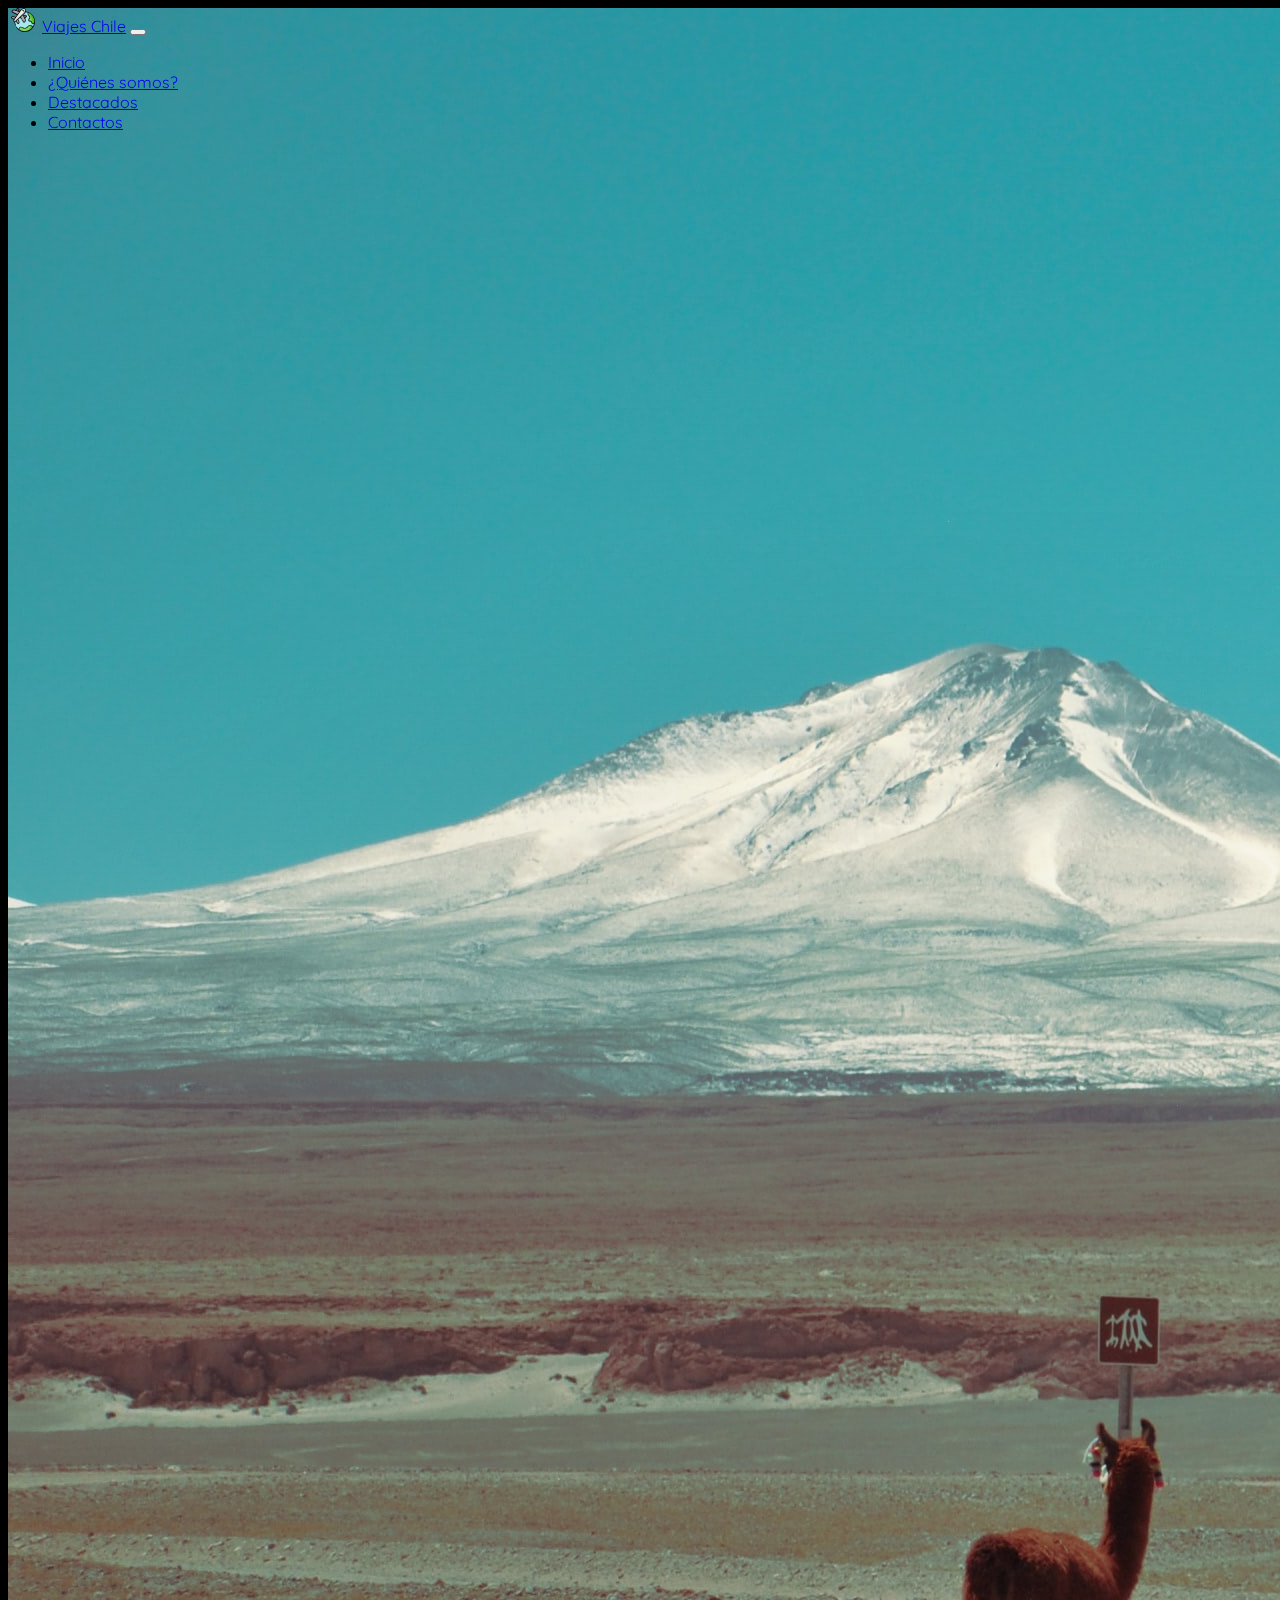
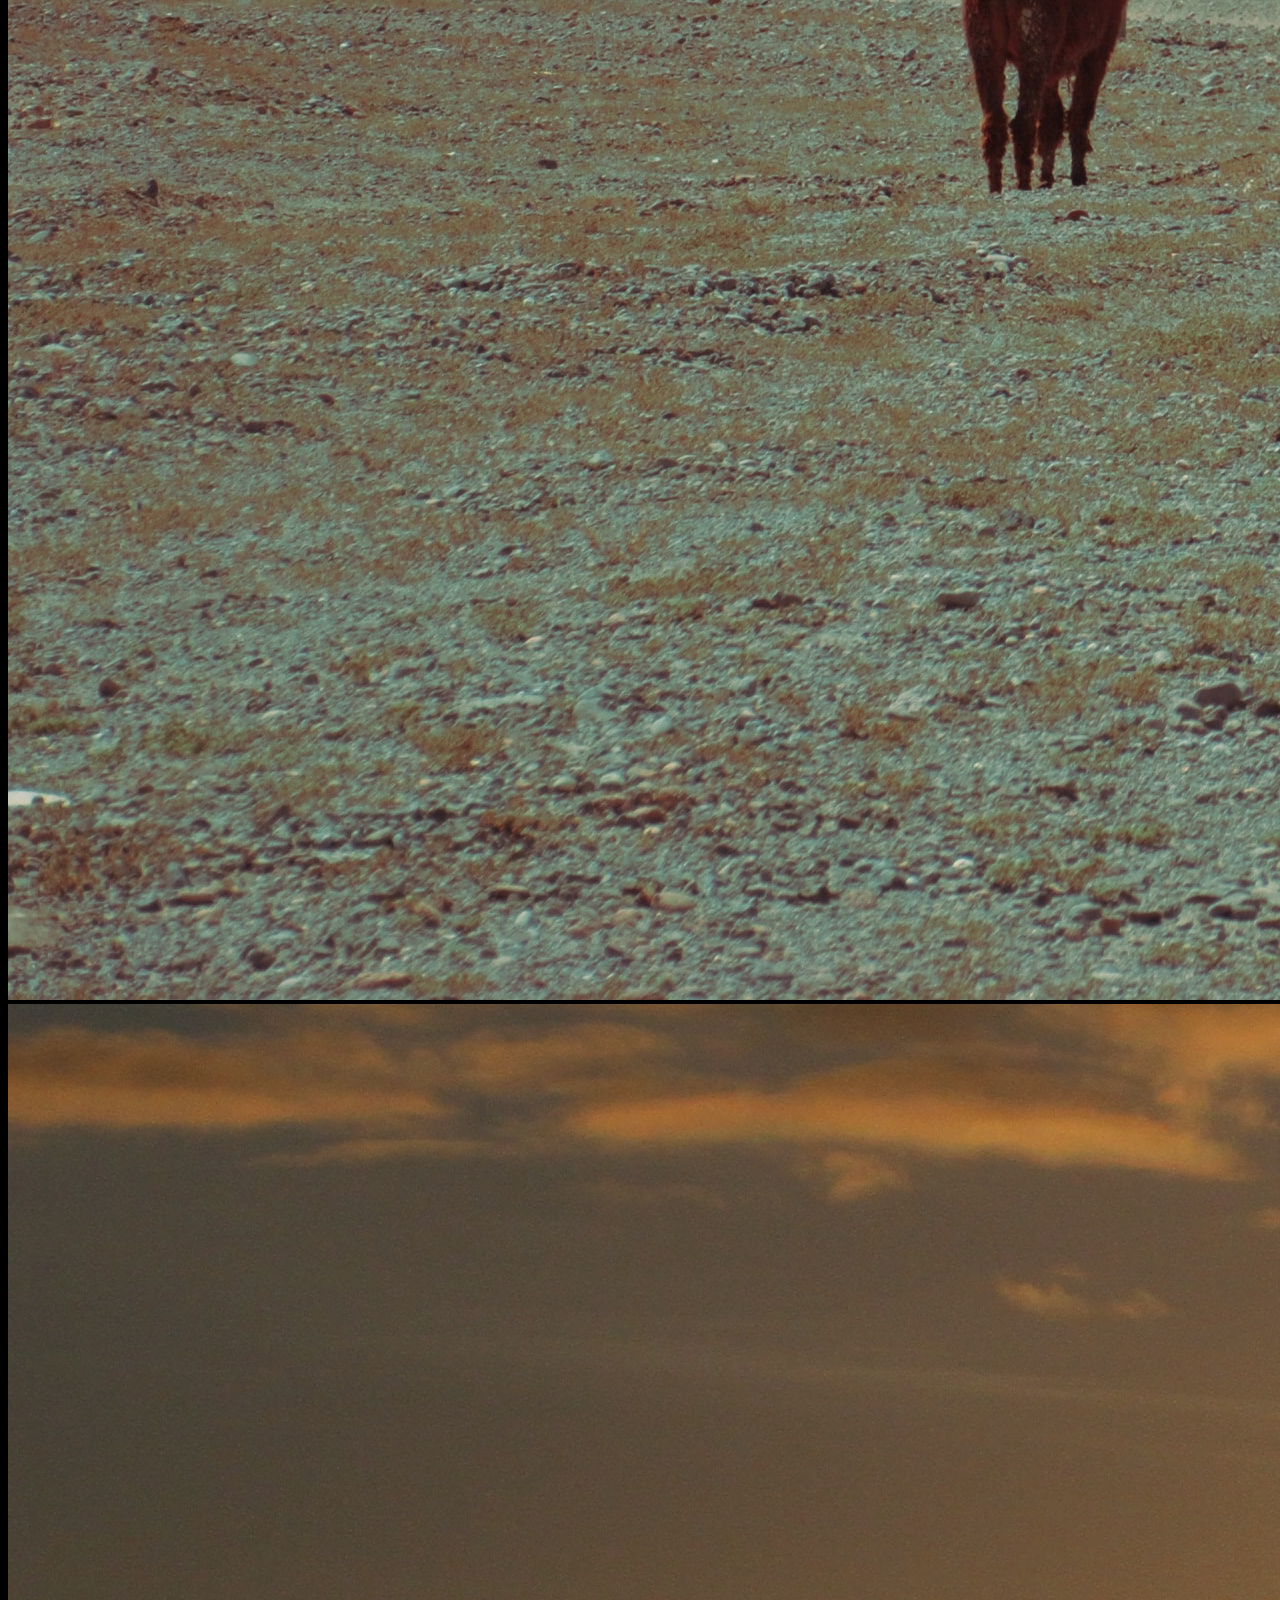
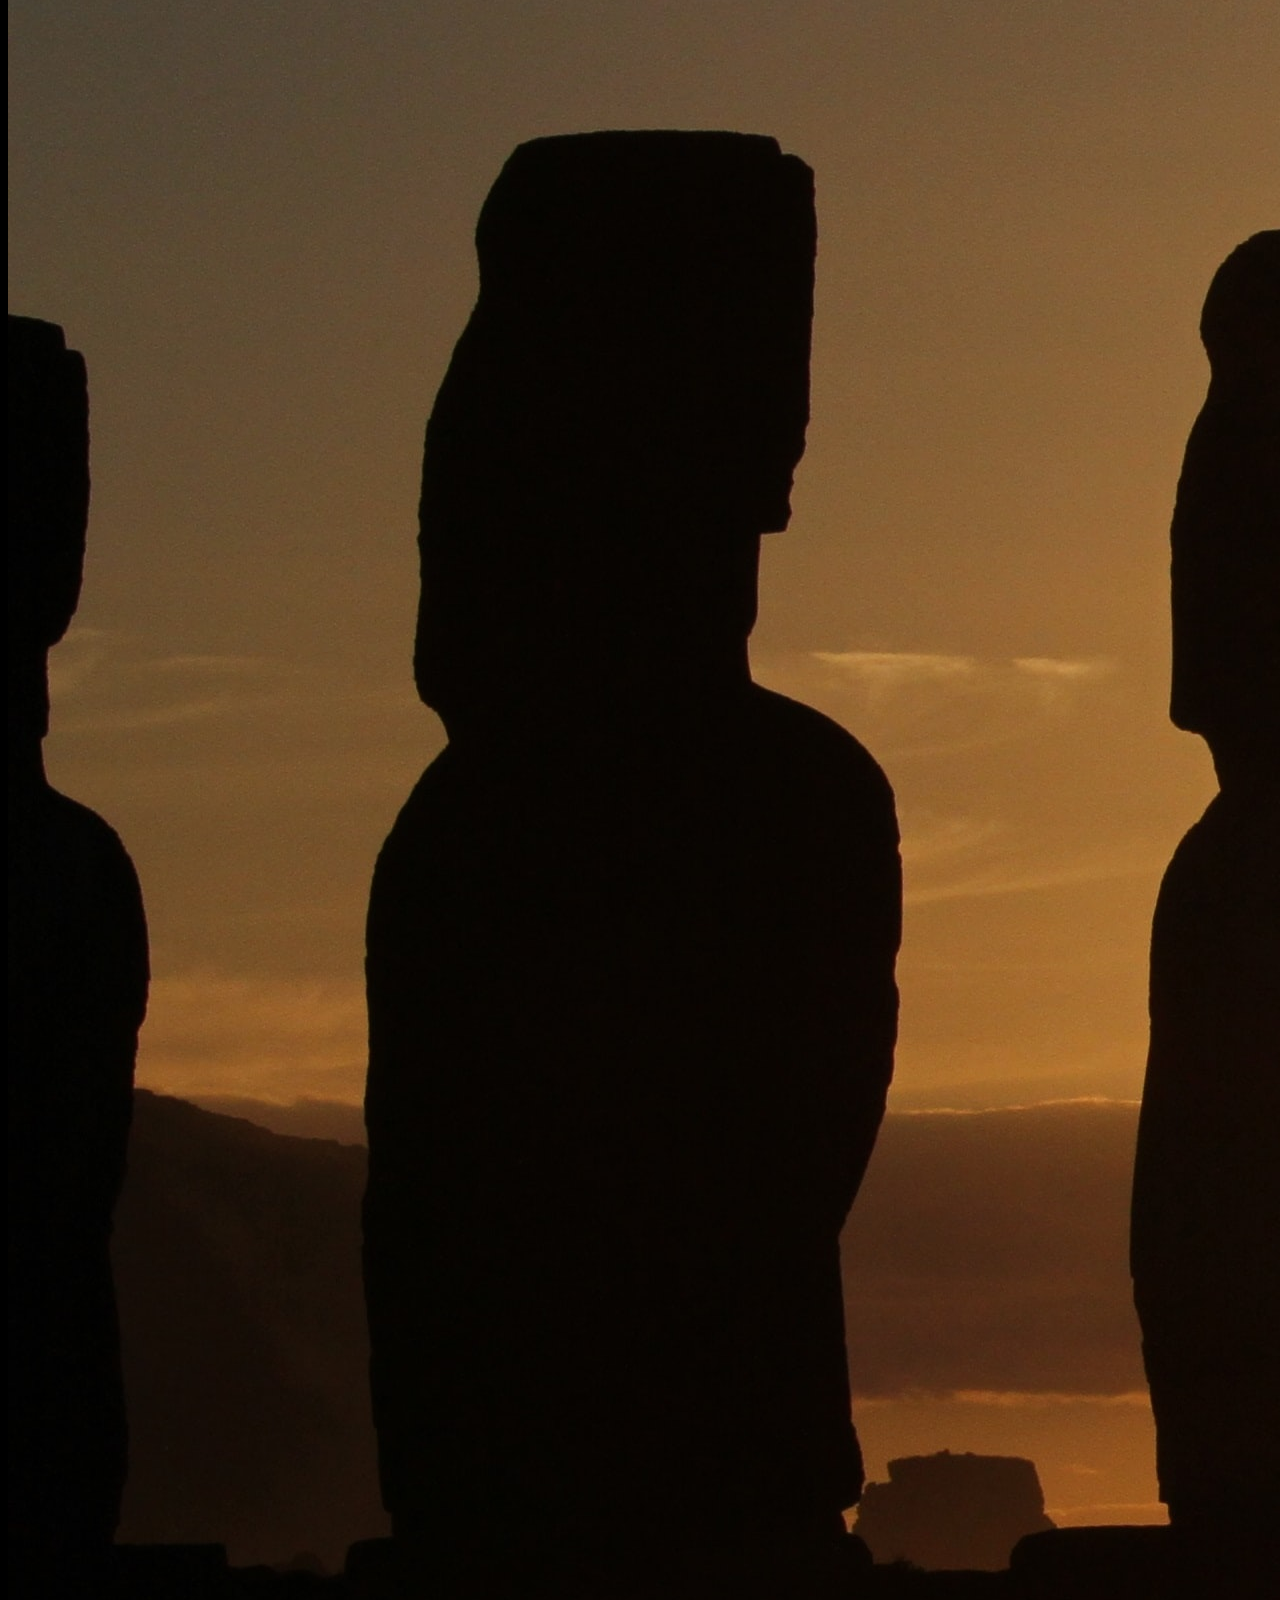
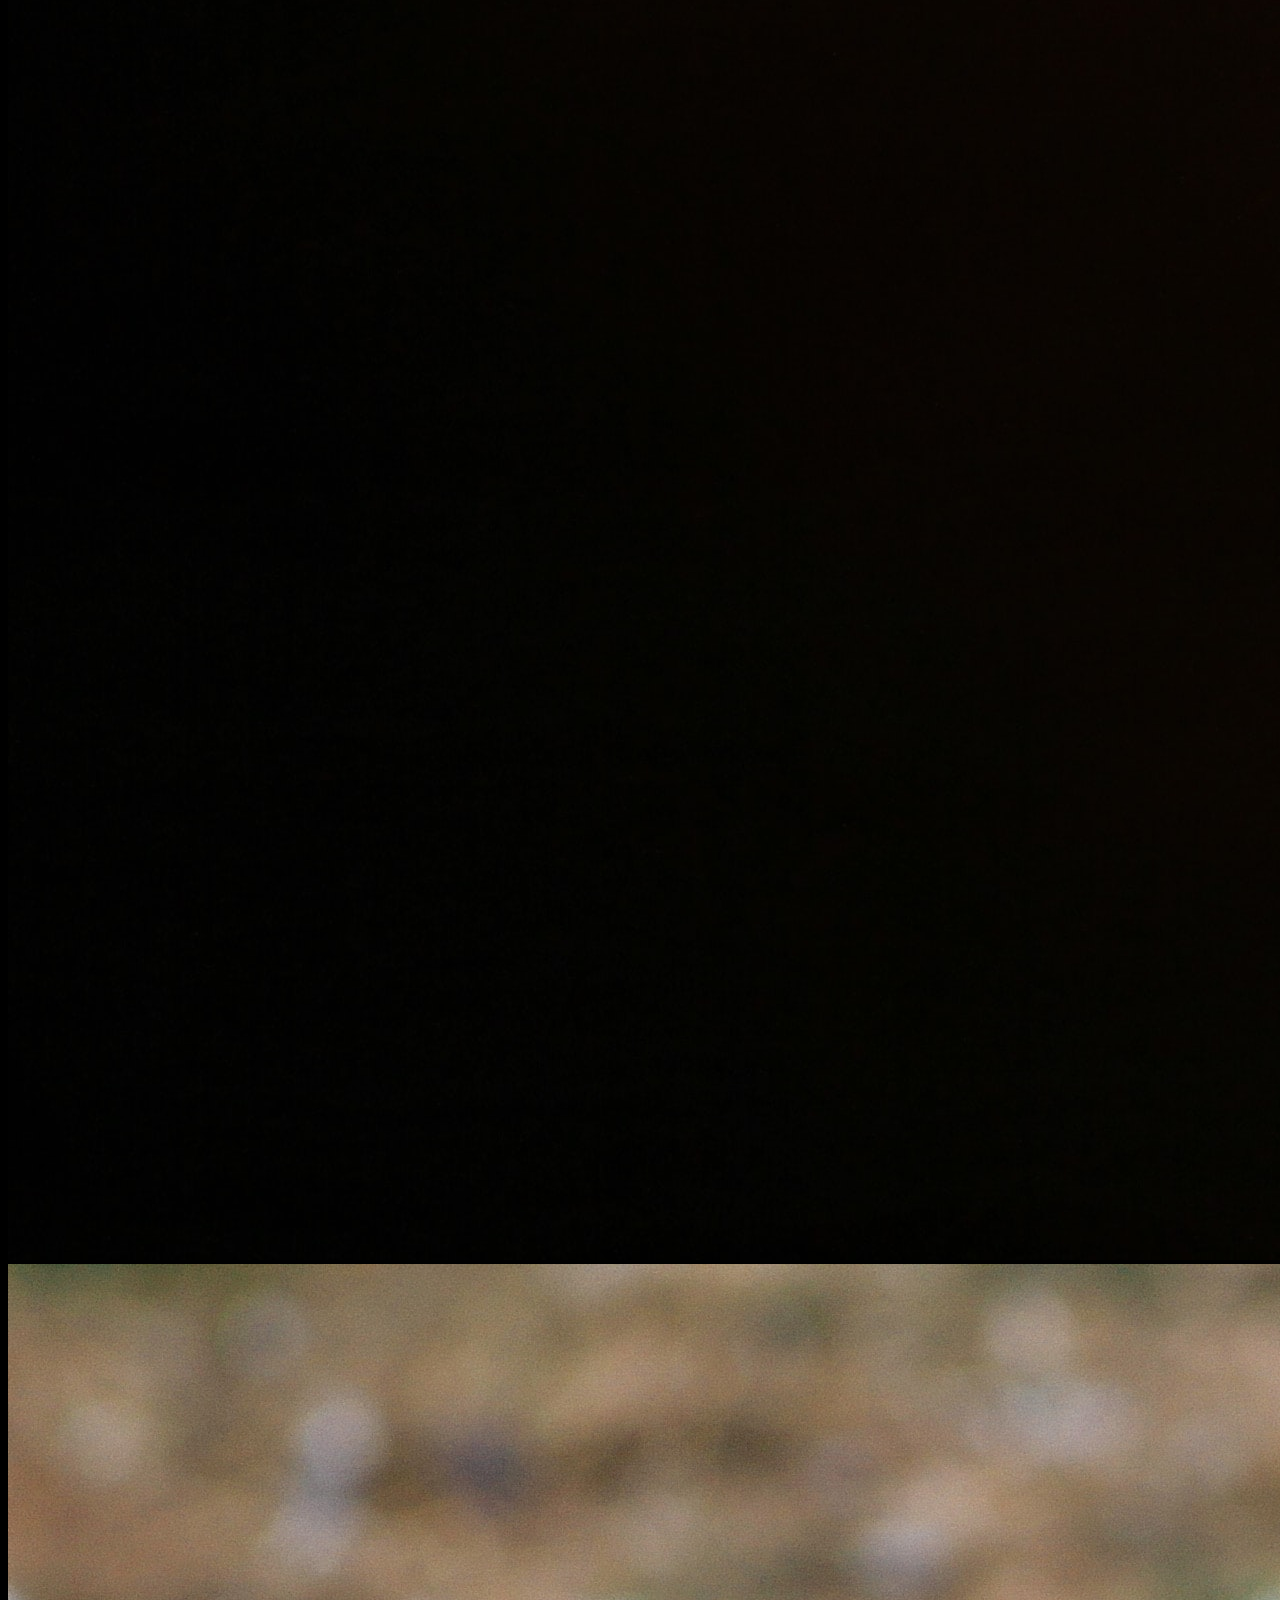
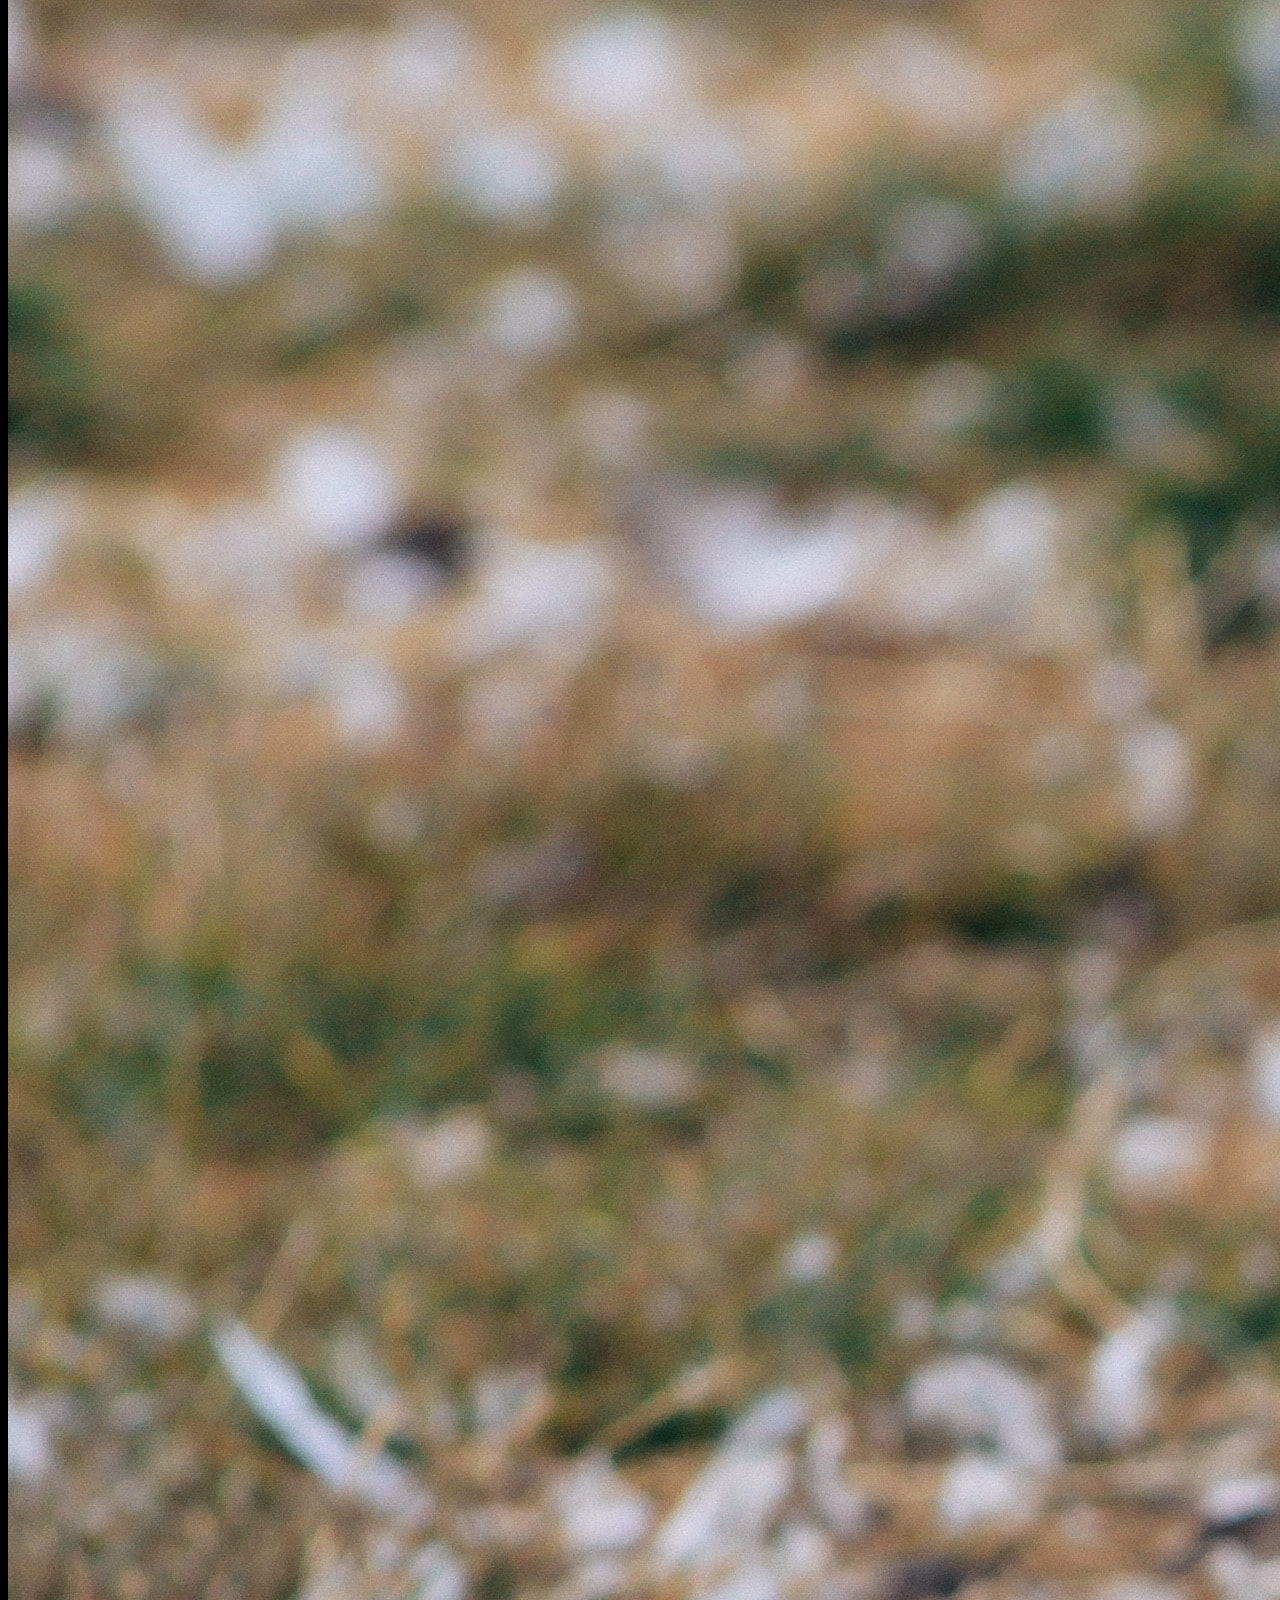
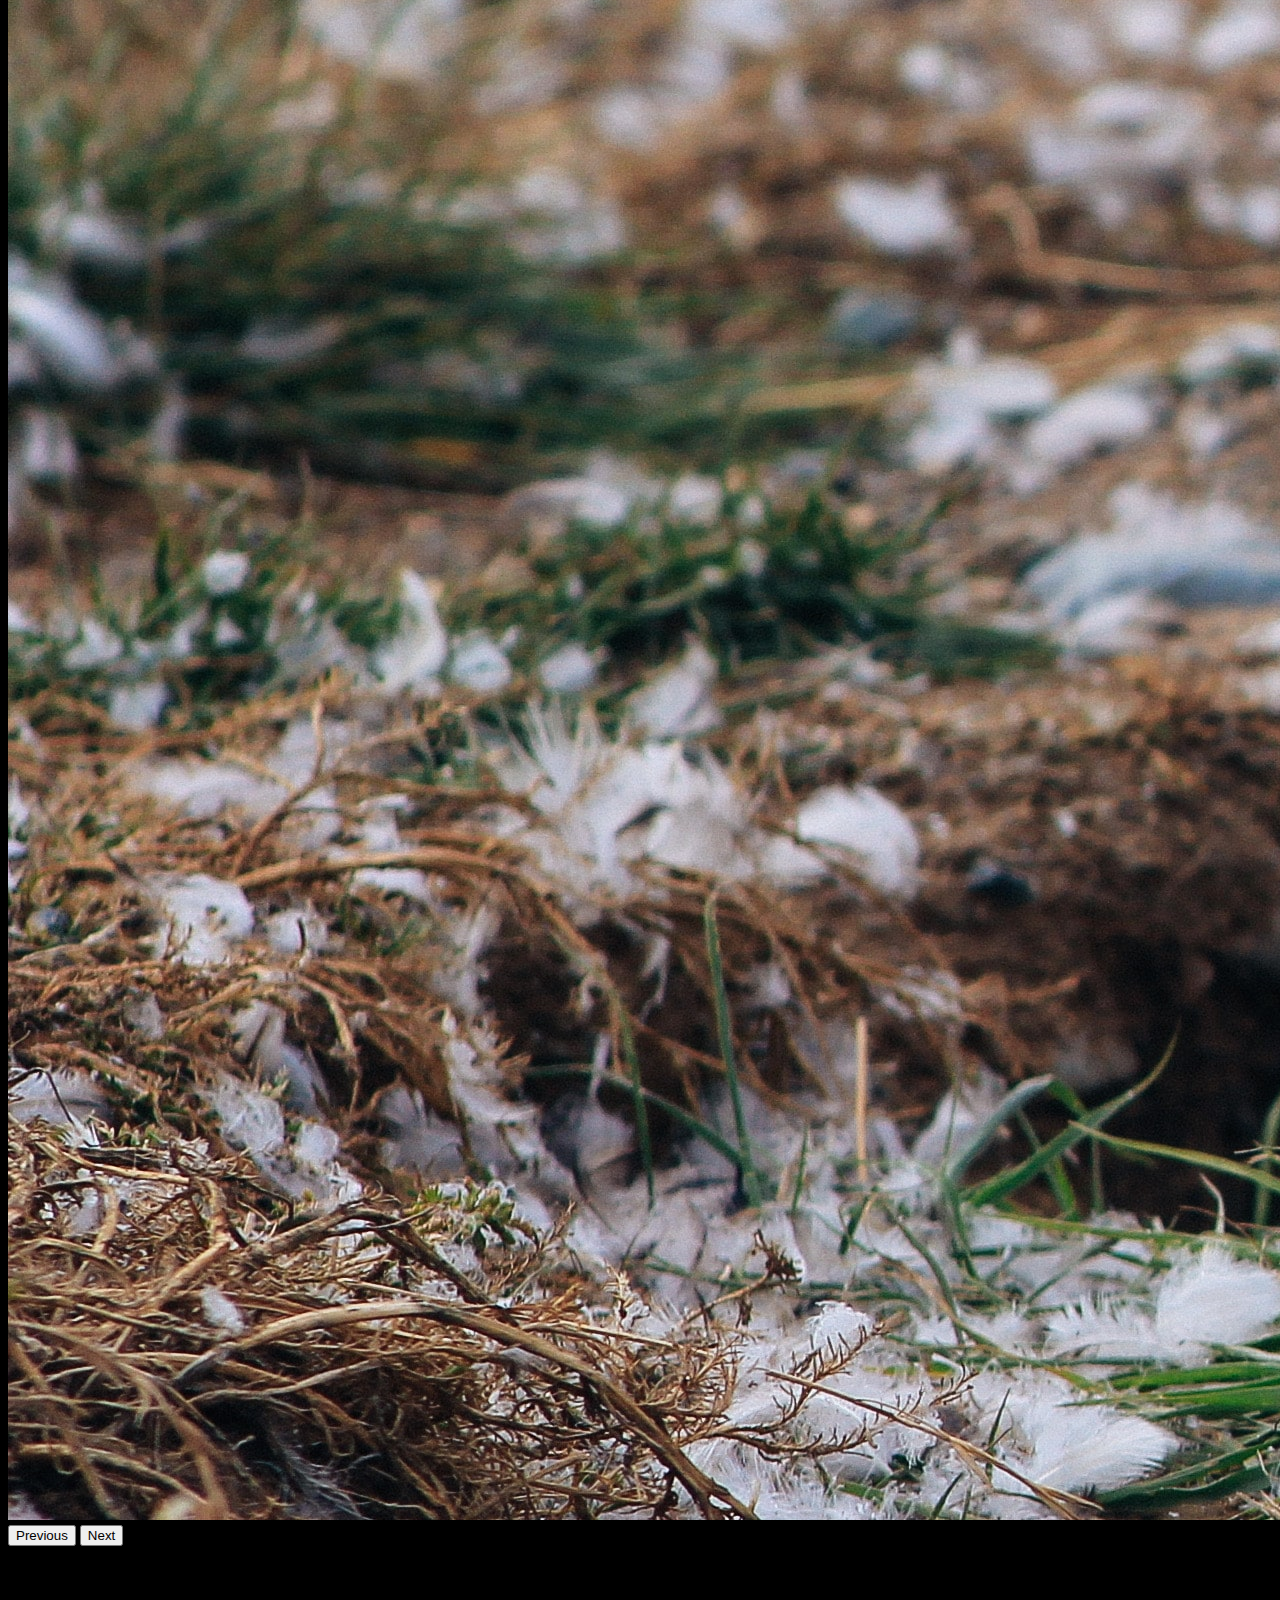
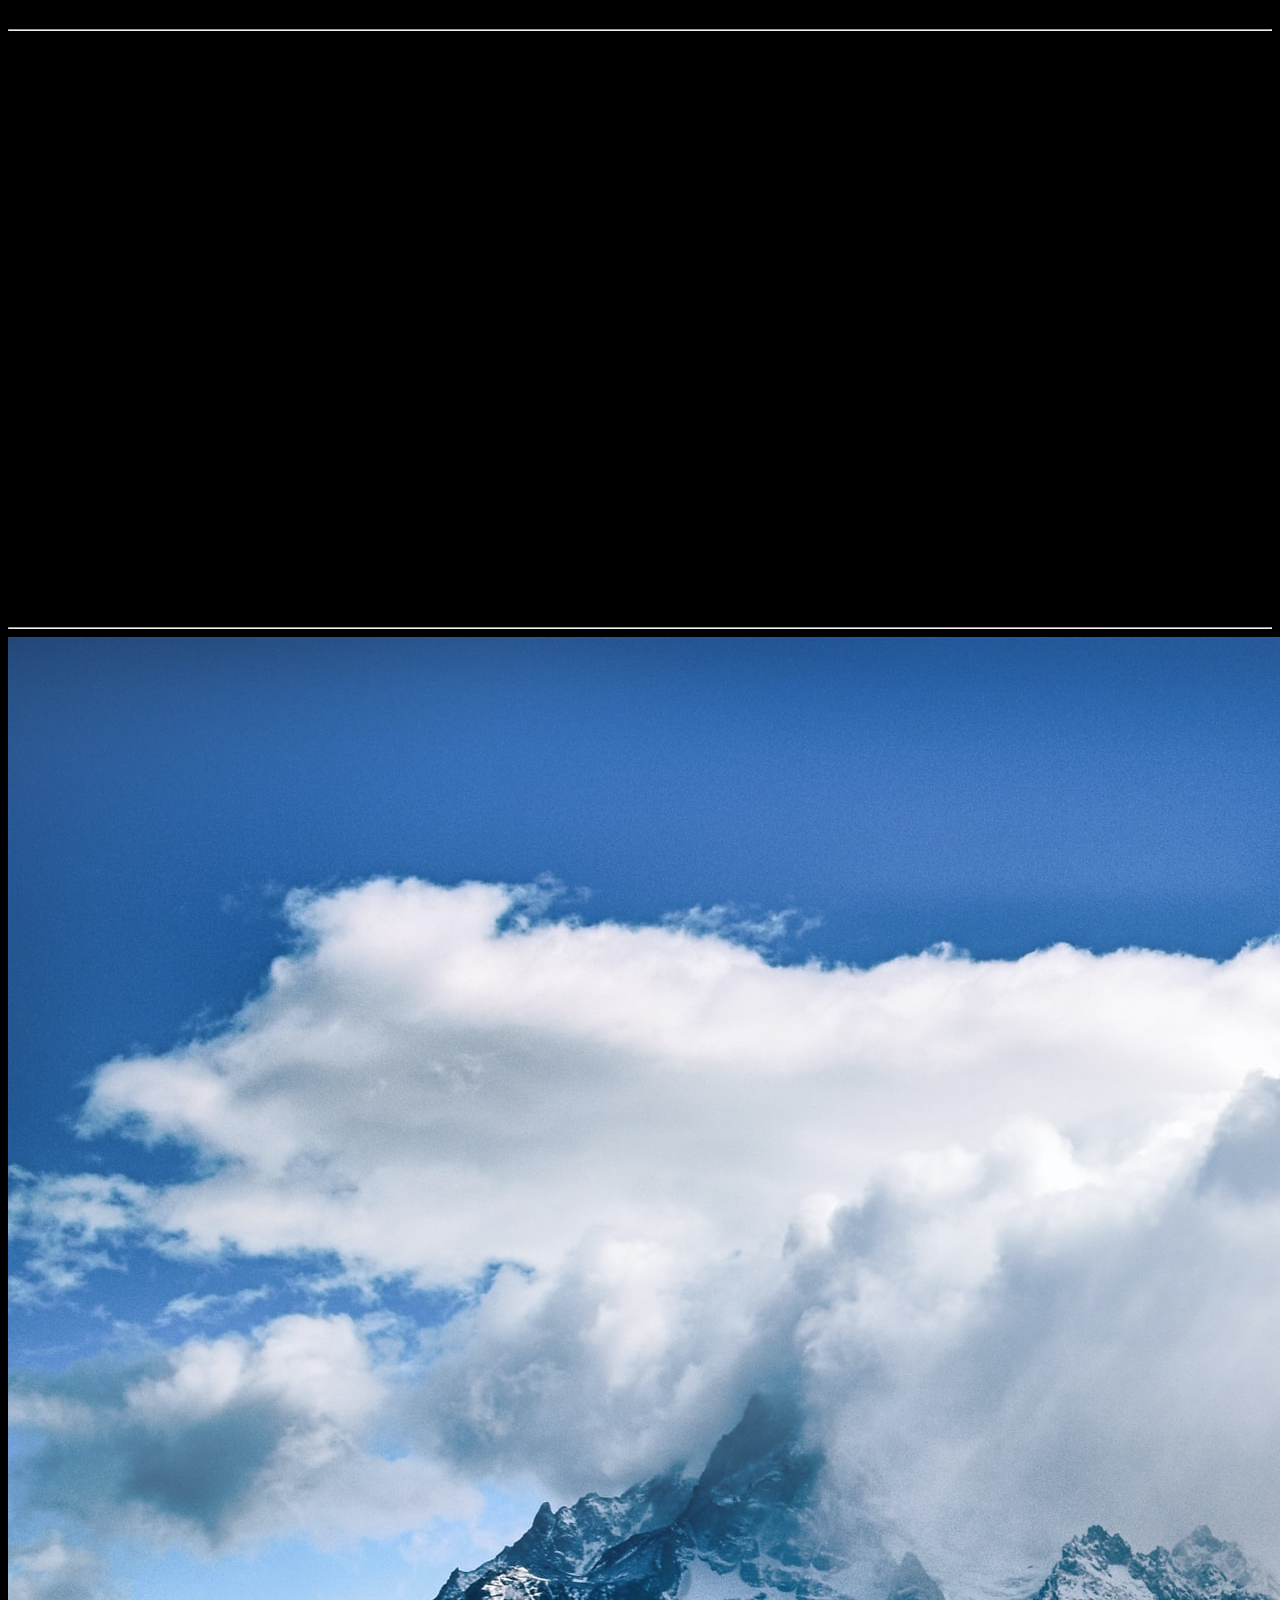
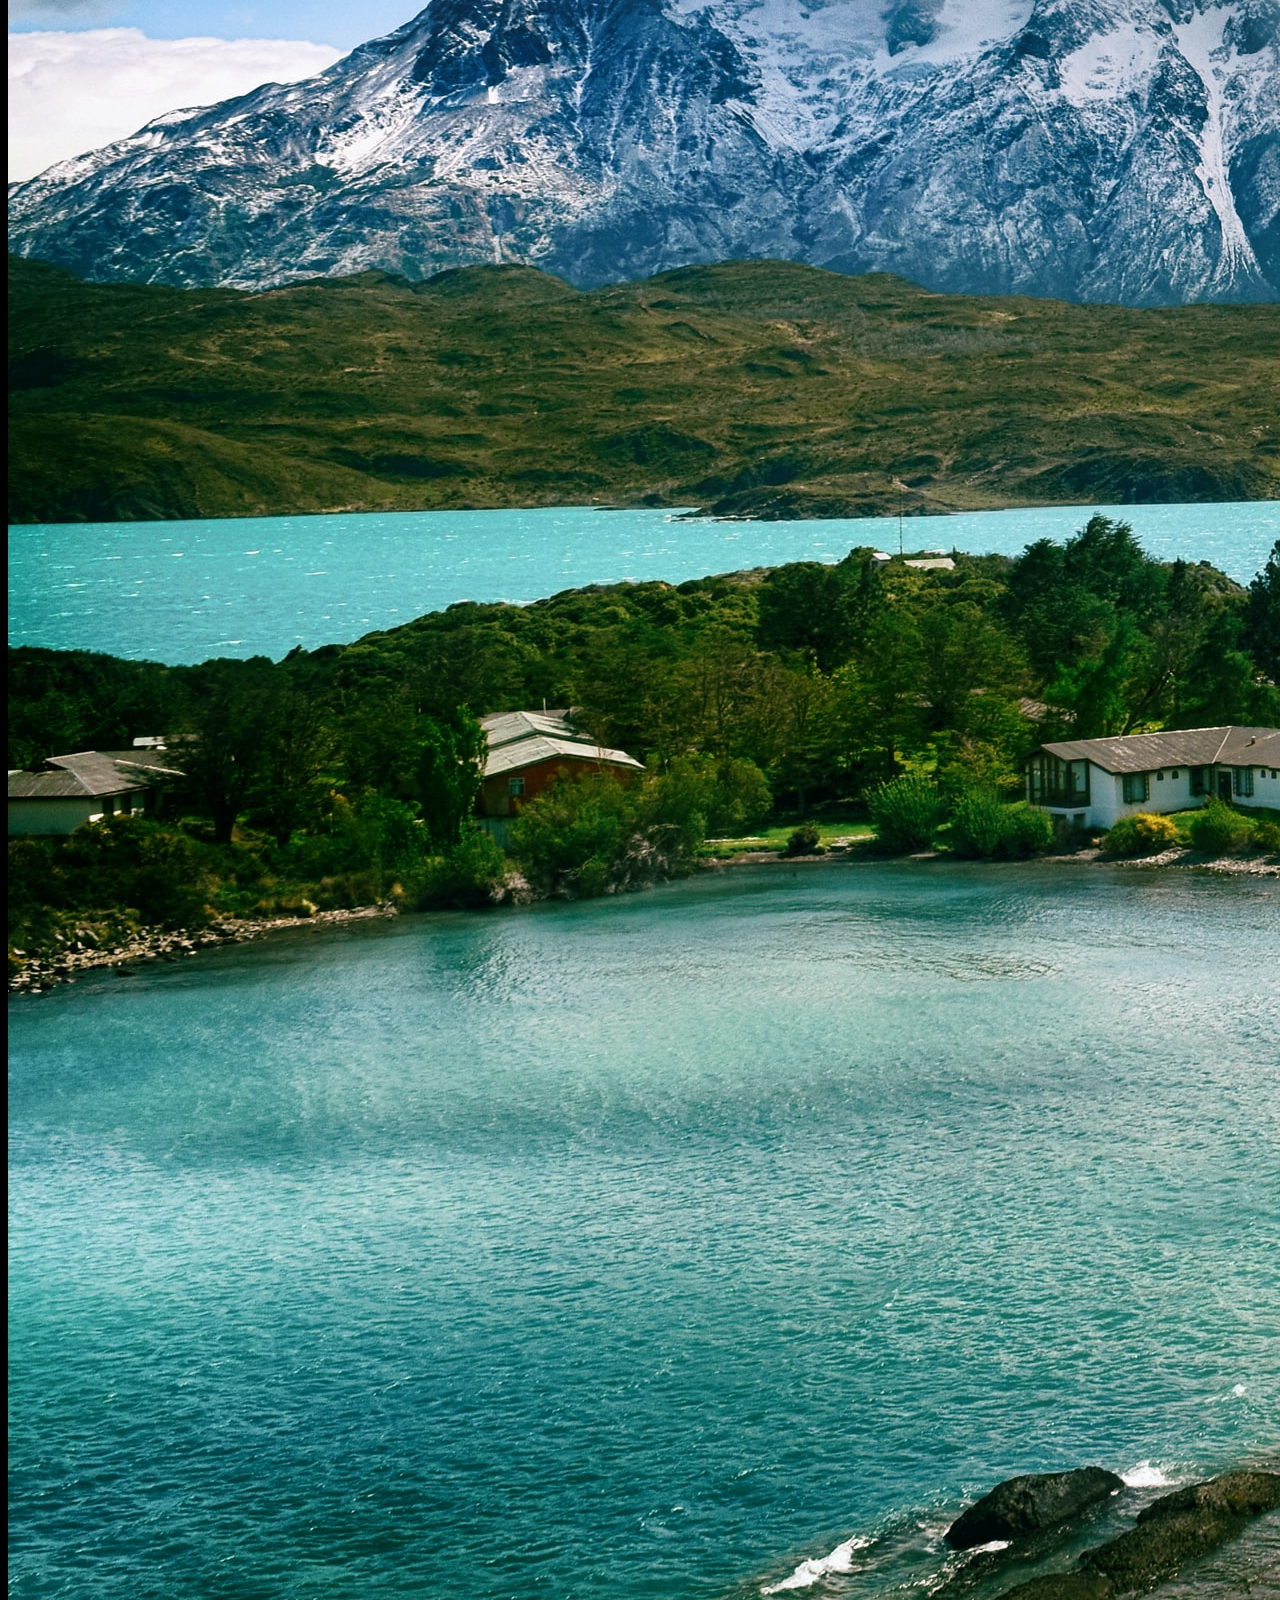
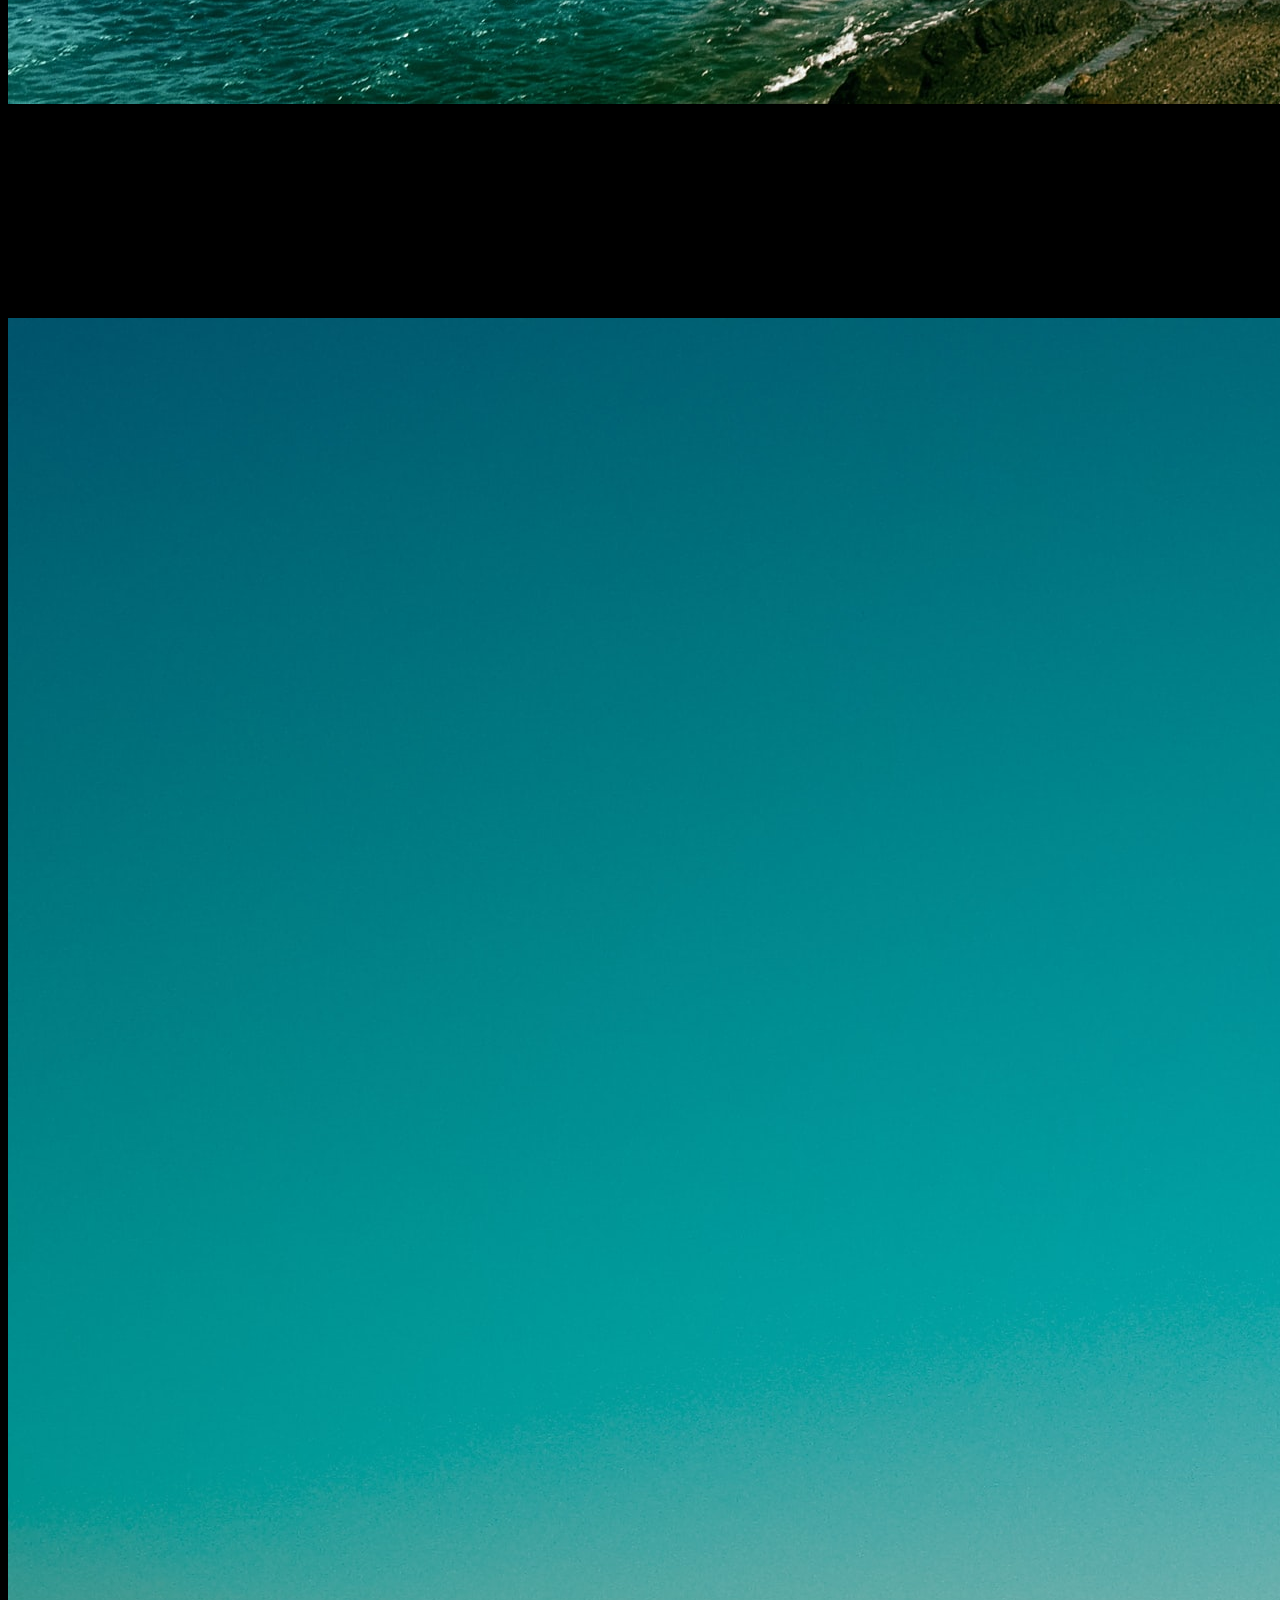
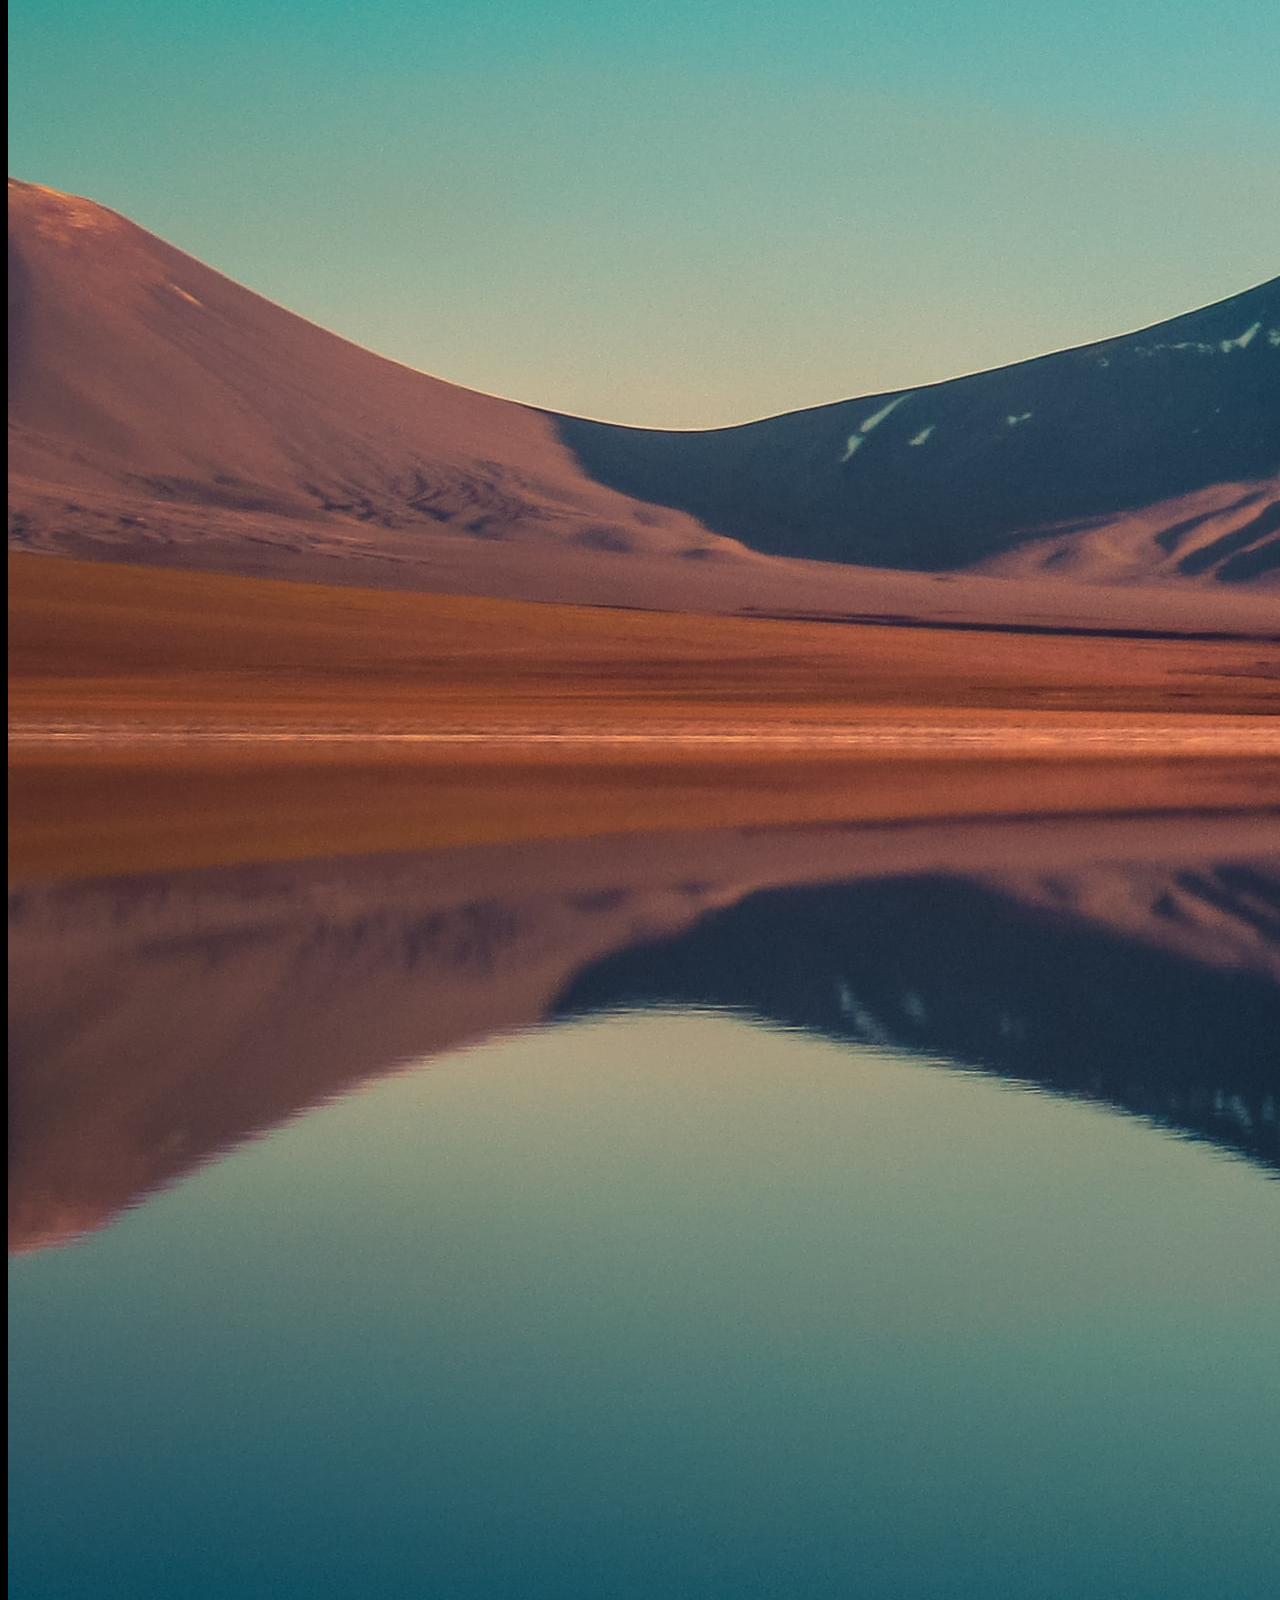
==== viajes.html @ b2dd742a "Mi primer commit se agrega prueba_modulocuatro" ====
<!DOCTYPE html>
<html lang="en">
<head>
    <meta charset="UTF-8">
    <meta http-equiv="X-UA-Compatible" content="IE=edge">
    <meta name="viewport" content="width=device-width, initial-scale=1.0">
    <link href="https://cdn.jsdelivr.net/npm/bootstrap@5.1.3/dist/css/bootstrap.min.css" rel="stylesheet" integrity="sha384-1BmE4kWBq78iYhFldvKuhfTAU6auU8tT94WrHftjDbrCEXSU1oBoqyl2QvZ6jIW3" crossorigin="anonymous">
    <script src="https://kit.fontawesome.com/76e3959d53.js" crossorigin="anonymous"></script>
    <link rel="preconnect" href="https://fonts.googleapis.com">
    <link rel="preconnect" href="https://fonts.gstatic.com" crossorigin>
    <link href="https://fonts.googleapis.com/css2?family=Cabin:wght@400;700&family=Lobster&family=Quicksand:wght@400;700&family=Raleway:ital,wght@0,300;1,300&family=Roboto:wght@300;500&display=swap" rel="stylesheet">
    <link rel="stylesheet" href="assets\css\style.css">
    <title>Viajes Chile</title>
</head>



<body class="text-white">

<!--Navbar-->
    <nav class="navbar navbar-expand-lg navbar-dark">
        <div class="container">
        <img src="assets\img\viajes.svg" alt=""width="30" height="24" class="d-inline-block align-text-top">
          <a class="navbar-brand" href="#">Viajes Chile</a>
          <button class="navbar-toggler" type="button" data-bs-toggle="collapse" data-bs-target="#navbarSupportedContent" aria-controls="navbarSupportedContent" aria-expanded="false" aria-label="Toggle navigation">
            <span class="navbar-toggler-icon"></span>
          </button>
          <div class="collapse navbar-collapse" id="navbarSupportedContent">
            <ul class="navbar-nav ms-auto mb-2 mb-lg-0">
              <li class="nav-item">
                <a class="nav-link" href="#Inicio">Inicio</a>
              </li>
              <li class="nav-item">
                <a class="nav-link" href="#¿Quiénes-somos?">¿Quiénes somos?</a>
              </li>
              <li class="nav-item">
                <a class="nav-link" href="#Destacados">Destacados</a>
              </li>
              <li class="nav-item">
                <a class="nav-link" href="#Contactos">Contactos</a>
              </li>
            </ul>
          </div>
        </div>
      </nav>



<!--Carrusel-->
      <div id="carouselExampleControls" class="carousel slide" data-bs-ride="carousel">
        <div class="carousel-inner">
          <div class="carousel-item active">
            <img src="assets\img\carousel1.jpg" class="d-block w-100" alt="...">
          </div>
          <div class="carousel-item">
            <img src="assets\img\carousel2.jpg" class="d-block w-100" alt="...">
          </div>
          <div class="carousel-item">
            <img src="assets\img\carousel3.jpg" class="d-block w-100" alt="...">
          </div>
        </div>
        <button class="carousel-control-prev" type="button" data-bs-target="#carouselExampleControls" data-bs-slide="prev">
          <span class="carousel-control-prev-icon" aria-hidden="true"></span>
          <span class="visually-hidden">Previous</span>
        </button>
        <button class="carousel-control-next" type="button" data-bs-target="#carouselExampleControls" data-bs-slide="next">
          <span class="carousel-control-next-icon" aria-hidden="true"></span>
          <span class="visually-hidden">Next</span>
        </button>
      </div>



<!--¿Quienes somos?-->

<section id="¿Quiénes-somos?" class=" pt-5 container d-none d-sm-block">
      <div class="mt-5 mb-5" style="text-align: center;">
        <h1 class=“fw-bold”>¿QUIÉNES SOMOS?</h1>
        <hr class “opacity-100 w-25 Mx-auto>
    </div>
    <div class="row mt-4 mb-5">
      <div class="col-4">
        <div class="iconos bg-info text-center"><i class="fa-solid fa-plane text-center"></i></div>
    <p>Lorem ipsum dolor sit amet consectetur adipisicing elit. Quod sit ut aliquid veniam? Unde nam quae officiis suscipit doloremque, libero voluptatum non veniam asperiores aliquam est! Excepturi praesentium sunt voluptatibus sapiente mollitia voluptatem optio odio ipsam doloribus. Nulla repudiandae magni, deleniti soluta eaque tempore adipisci nobis cum earum! Esse molestias culpa voluptatum officia ea fugiat! Officia cumque harum earum necessitatibus. Nostrum reiciendis nisi aliquam fugiat id itaque labore? Ipsum in repellat veniam magni molestias, nisi quod exercitationem amet est unde.<p>
    </div>
    <div class="col-4">
      <p>Lorem ipsum dolor sit amet consectetur adipisicing elit. Quod sit ut aliquid veniam? Unde nam quae officiis suscipit doloremque, libero voluptatum non veniam asperiores aliquam est! Excepturi praesentium sunt voluptatibus sapiente mollitia voluptatem optio odio ipsam doloribus. Nulla repudiandae magni, deleniti soluta eaque tempore adipisci nobis cum earum! Esse molestias culpa voluptatum officia ea fugiat! Officia cumque harum earum necessitatibus. Nostrum reiciendis nisi aliquam fugiat id itaque labore? Ipsum in repellat veniam magni molestias, nisi quod exercitationem amet est unde.<p>
        <div class="iconos bg-info text-center"><i class="fa-solid fa-triangle-exclamation text-center"></i></div>
      </div>
       <div class="col-4">
        <div class="iconos bg-info text-center"><i class="fa-solid fa-route text-center"></i></div>
        <p>Lorem ipsum dolor sit amet consectetur adipisicing elit. Quod sit ut aliquid veniam? Unde nam quae officiis suscipit doloremque, libero voluptatum non veniam asperiores aliquam est! Excepturi praesentium sunt voluptatibus sapiente mollitia voluptatem optio odio ipsam doloribus. Nulla repudiandae magni, deleniti soluta eaque tempore adipisci nobis cum earum! Esse molestias culpa voluptatum officia ea fugiat! Officia cumque harum earum necessitatibus. Nostrum reiciendis nisi aliquam fugiat id itaque labore? Ipsum in repellat veniam magni molestias, nisi quod exercitationem amet est unde.<p>
    </div>
    </div>

  </section>



<!--Destacados-->
<section id="Destacados" class="py-5">
    <div class="mb-5 mt-5 container" style="text-align: center;">
      <h1 class=“fw-bold”>DESTACADOS</h1>
      <hr class “opacity-100 w-25 Mx-auto>
  </div>
 <div class="mb-2 d-flex justify-content-center">
   <div class="row">
     <div class="col-12 col-sm-3 my-3">
      <div class="card border-0" style="width: 18rem;">
        <img src="assets\img\card1.jpg" class="card-img-top" alt="..." 
        data-bs-toggle="tooltip" 
        data-bs-placement="top" 
        title="Tarjeta uno">>
        <div class="card-body bg-info">
          <h4 class="card-titulo">Lorem ipsum dolor sit amet</h4>
          <p class="card-text">Lorem ipsum dolor sit amet consectetur adipisicing elit. Hic voluptas quisquam, nemo iusto perferendis beatae.</p>
        </div>
      </div>
     </div>
     <div class="col-12 col-sm-3 my-3">
      <div class="card border-0" style="width: 18rem;">
        <img src="assets\img\card2.jpg" class="card-img-top" alt="..."
        data-bs-toggle="tooltip" 
        data-bs-placement="top" 
        title="Tarjeta dos">>
        <div class="card-body bg-info">
          <h4 class="card-titulo">Lorem ipsum dolor sit amet</h4>
          <p class="card-text">Lorem ipsum dolor sit amet consectetur adipisicing elit. Hic voluptas quisquam, nemo iusto perferendis beatae.</p>
        </div>
      </div>
     </div>
     <div class="col-12 col-sm-3 my-3">
      <div class="card border-0" style="width: 18rem;">
        <img src="assets\img\card3.jpg" class="card-img-top-falla" alt="..."
        data-bs-toggle="tooltip" 
        data-bs-placement="top" 
        title="Tarjeta tres">>
        <div class="card-body bg-info">
          <h4 class="card-titulo">Lorem ipsum dolor sit amet</h4>
          <p class="card-text">Lorem ipsum dolor sit amet consectetur adipisicing elit. Hic voluptas quisquam, nemo iusto perferendis beatae.</p>
        </div>
      </div>
     </div>
     <div class="col-12 col-sm-3 my-3">
      <div class="card border-0" style="width: 18rem;">
        <img src="assets\img\card4.jpg" class="card-img-top" alt="..."
        data-bs-toggle="tooltip" 
        data-bs-placement="top" 
        title="Tarjeta cuatro">>
        <div class="card-body bg-info">
          <h4 class="card-titulo">Lorem ipsum dolor sit amet</h4>
          <p class="card-text">Lorem ipsum dolor sit amet consectetur adipisicing elit. Hic voluptas quisquam, nemo iusto perferendis beatae.</p>
        </div>
      </div>
     </div>
   </div>
 </div>

  </section>


<!--Contacto-->
      <section id="Contactos" class="y-5 py-5">
        <form class="container";>
          <div style="text-align: center">
                <h1 class=“fw-bold”>CONTACTO</h1>
                <hr class “opacity-100 w-25 Mx-auto>
            </div>
            <div class="form-group pt-3">
                <label for="formGroupExampleInput">Nombre</label>
                <input type="text" class="form-control" id="formGroupExampleInput" placeholder="">
            </div>

            <div class="form-group pt-3">
                <label for="formGroupExampleInput2">Asunto</label>
                <input type="text" class="form-control" id="formGroupExampleInput2" placeholder="">
            </div>

            <div class="form-group input-group-lg py-3">
                <label for="formGroupExampleInput">Mensaje</label>
                <br>
                <textarea class="container border-0" name="comentarios" rows="5" cols="40"></textarea>
            </div>
            <button type="submit" class="btn btn-primary">Enviar</button>

        </form>



    </section>



<!--Footer-->
    <footer class="bg-info text-center py-5 text-white">
      <div class="container">
    <div class="row">
        <div class="col-12 col-sm-6">
      <h1 class="fw-bold text-uppercase">Viajes Chile</h1>
    </div>
    <div class="col-12 col-sm-6">
      <i class="fa-brands fa-github fa-2x mx-2"></i>
      <i class="fa-brands fa-linkedin fa-2x mx-2"></i>
      <i class="fa-brands fa-twitter-square fa-2x mx-2"></i>
      <i class="fa-brands fa-facebook-square fa-2x mx-2"></i>
    </div>
  </div>
</div>
    </footer>




    <script src="https://cdn.jsdelivr.net/npm/bootstrap@5.1.3/dist/js/bootstrap.bundle.min.js" integrity="sha384-ka7Sk0Gln4gmtz2MlQnikT1wXgYsOg+OMhuP+IlRH9sENBO0LRn5q+8nbTov4+1p" crossorigin="anonymous"></script> 
    <script src="https://code.jquery.com/jquery-3.6.0.js" integrity="sha256-H+K7U5CnXl1h5ywQfKtSj8PCmoN9aaq30gDh27Xc0jk=" crossorigin="anonymous"></script>
    <script src="assets\js\scrip.js"></script>
</body>
</html>
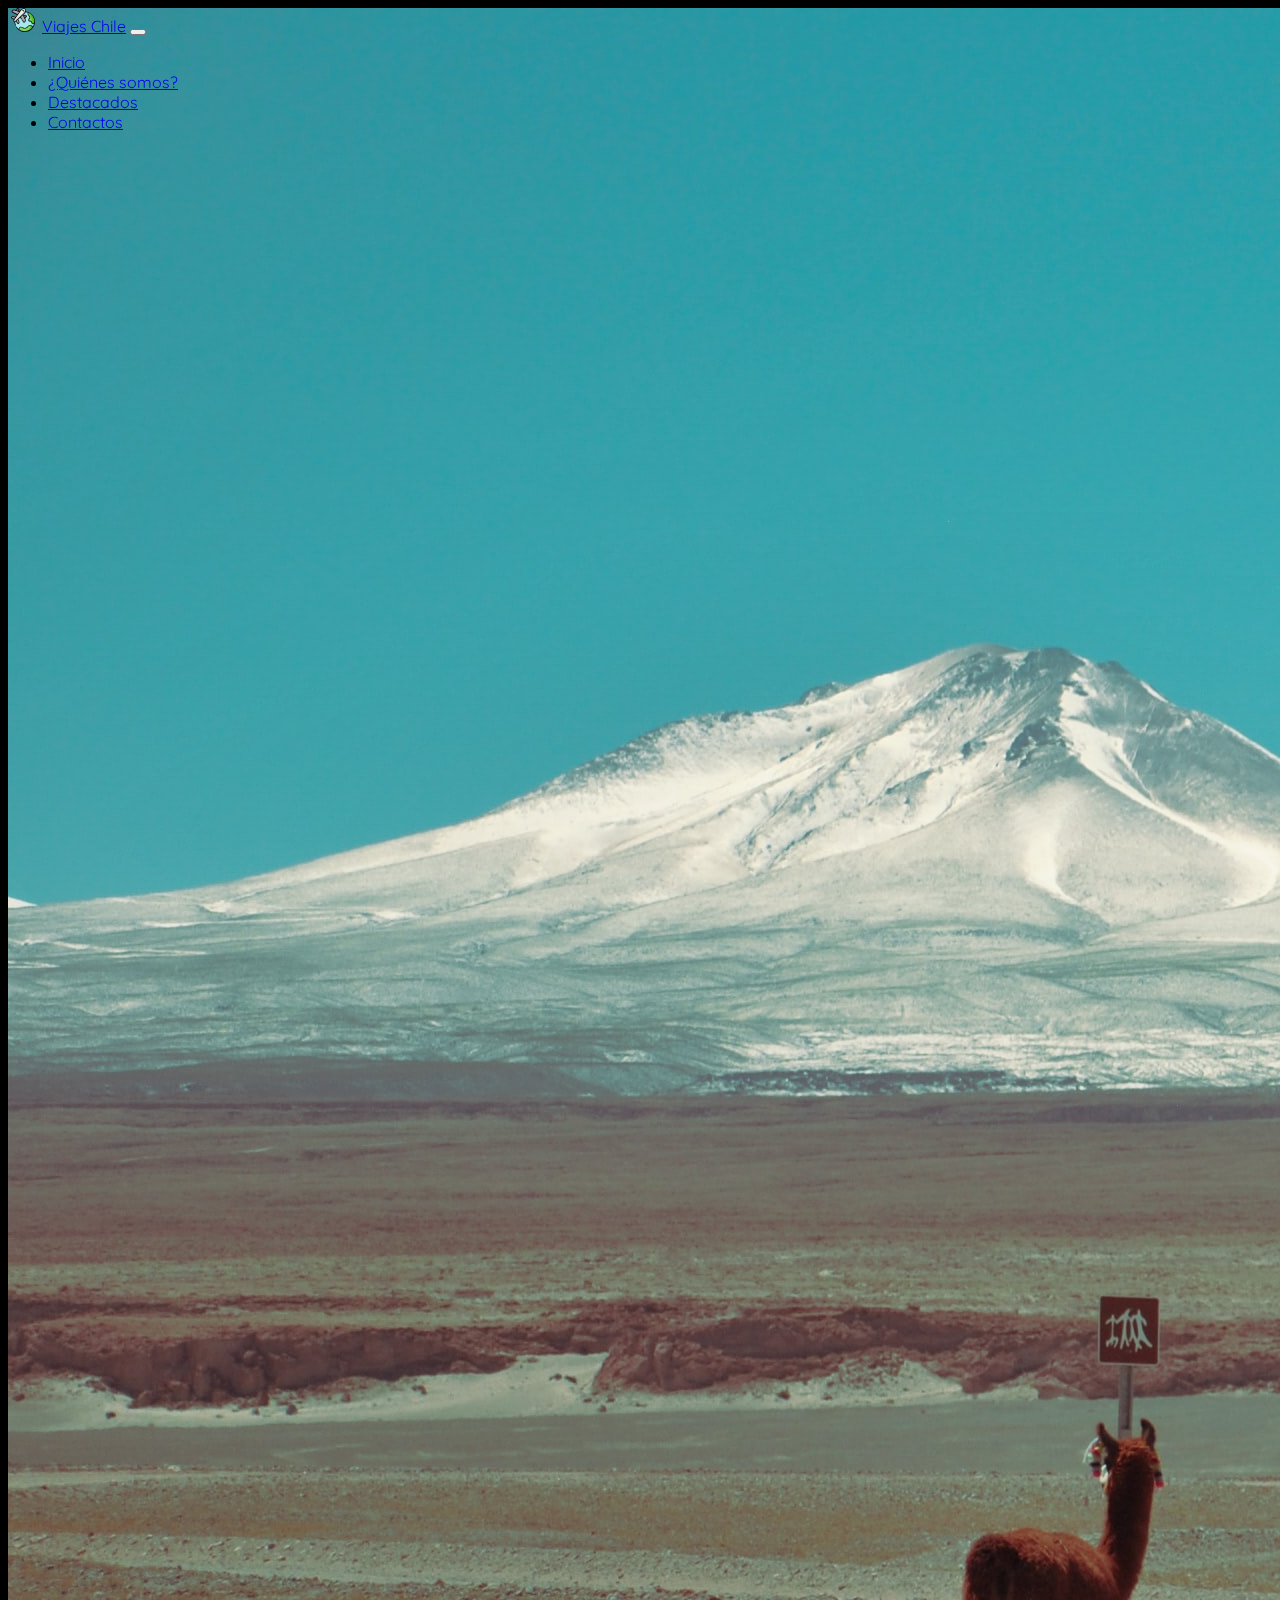
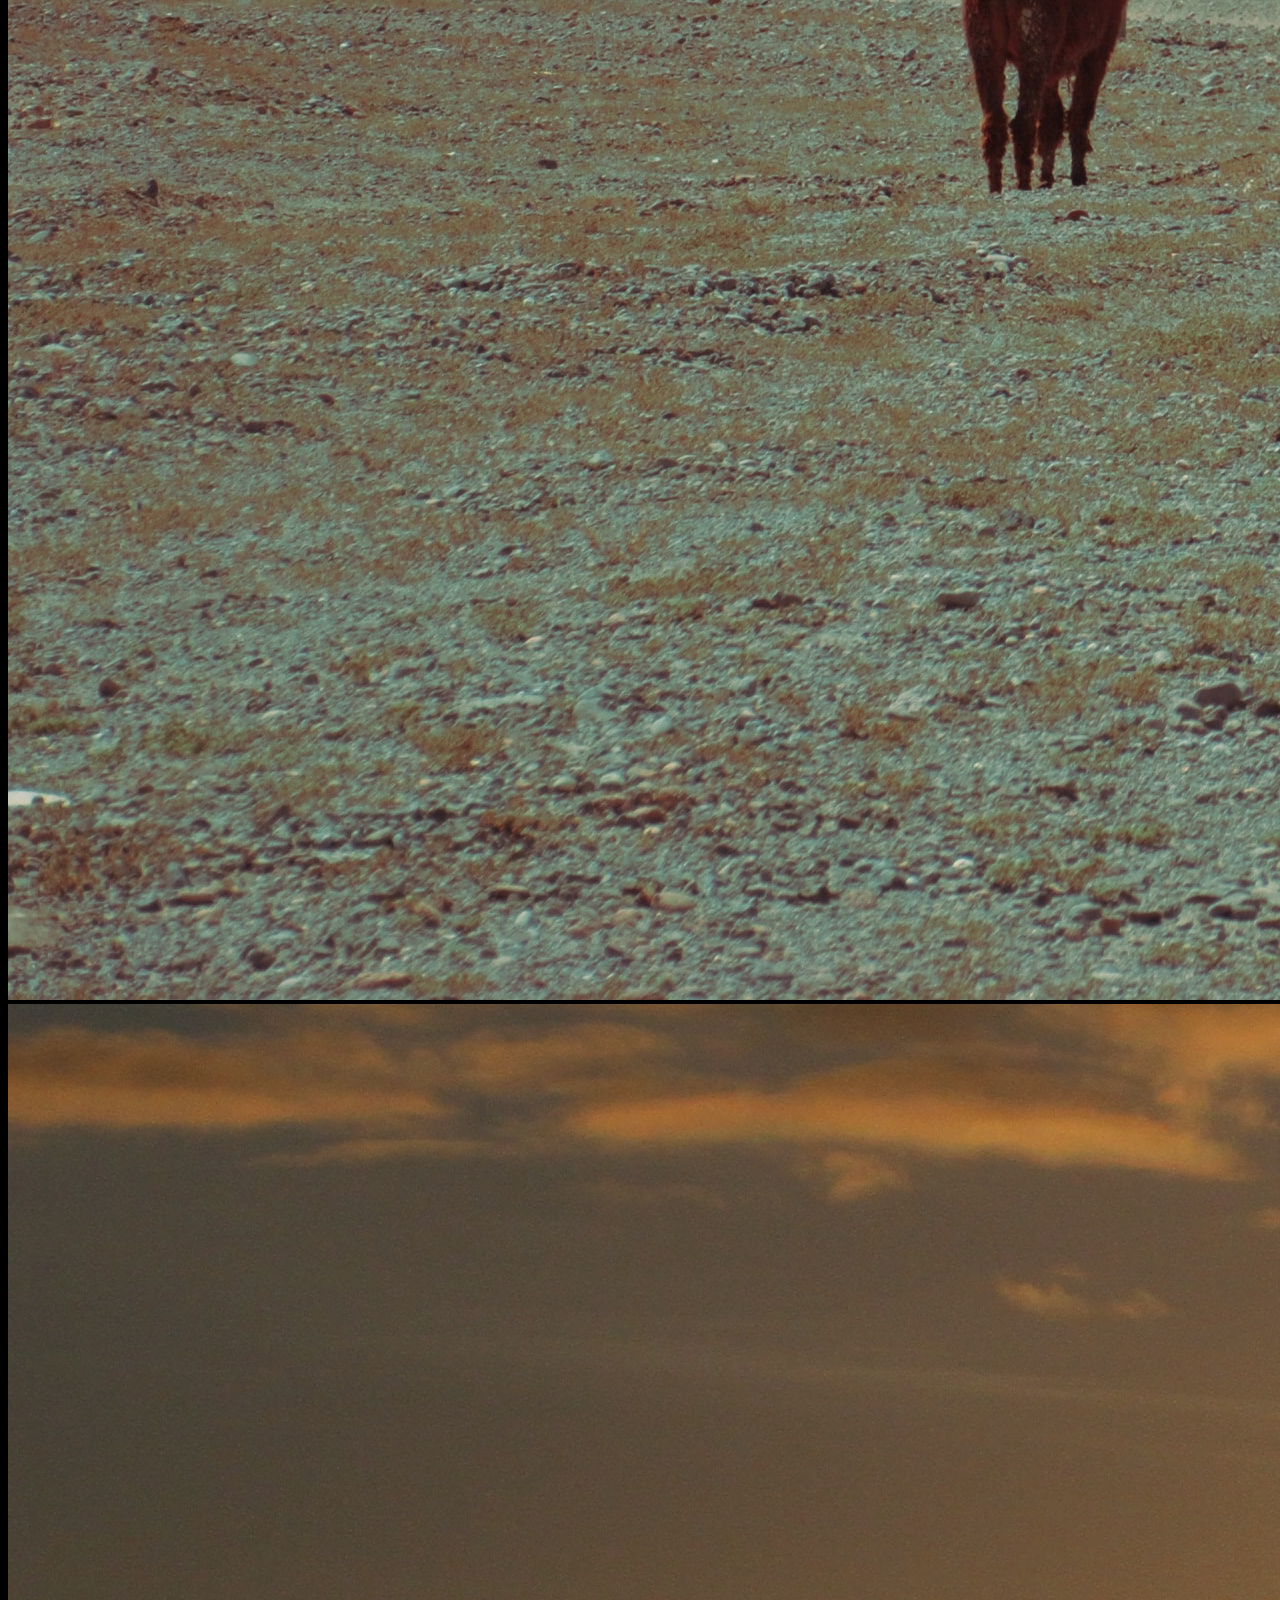
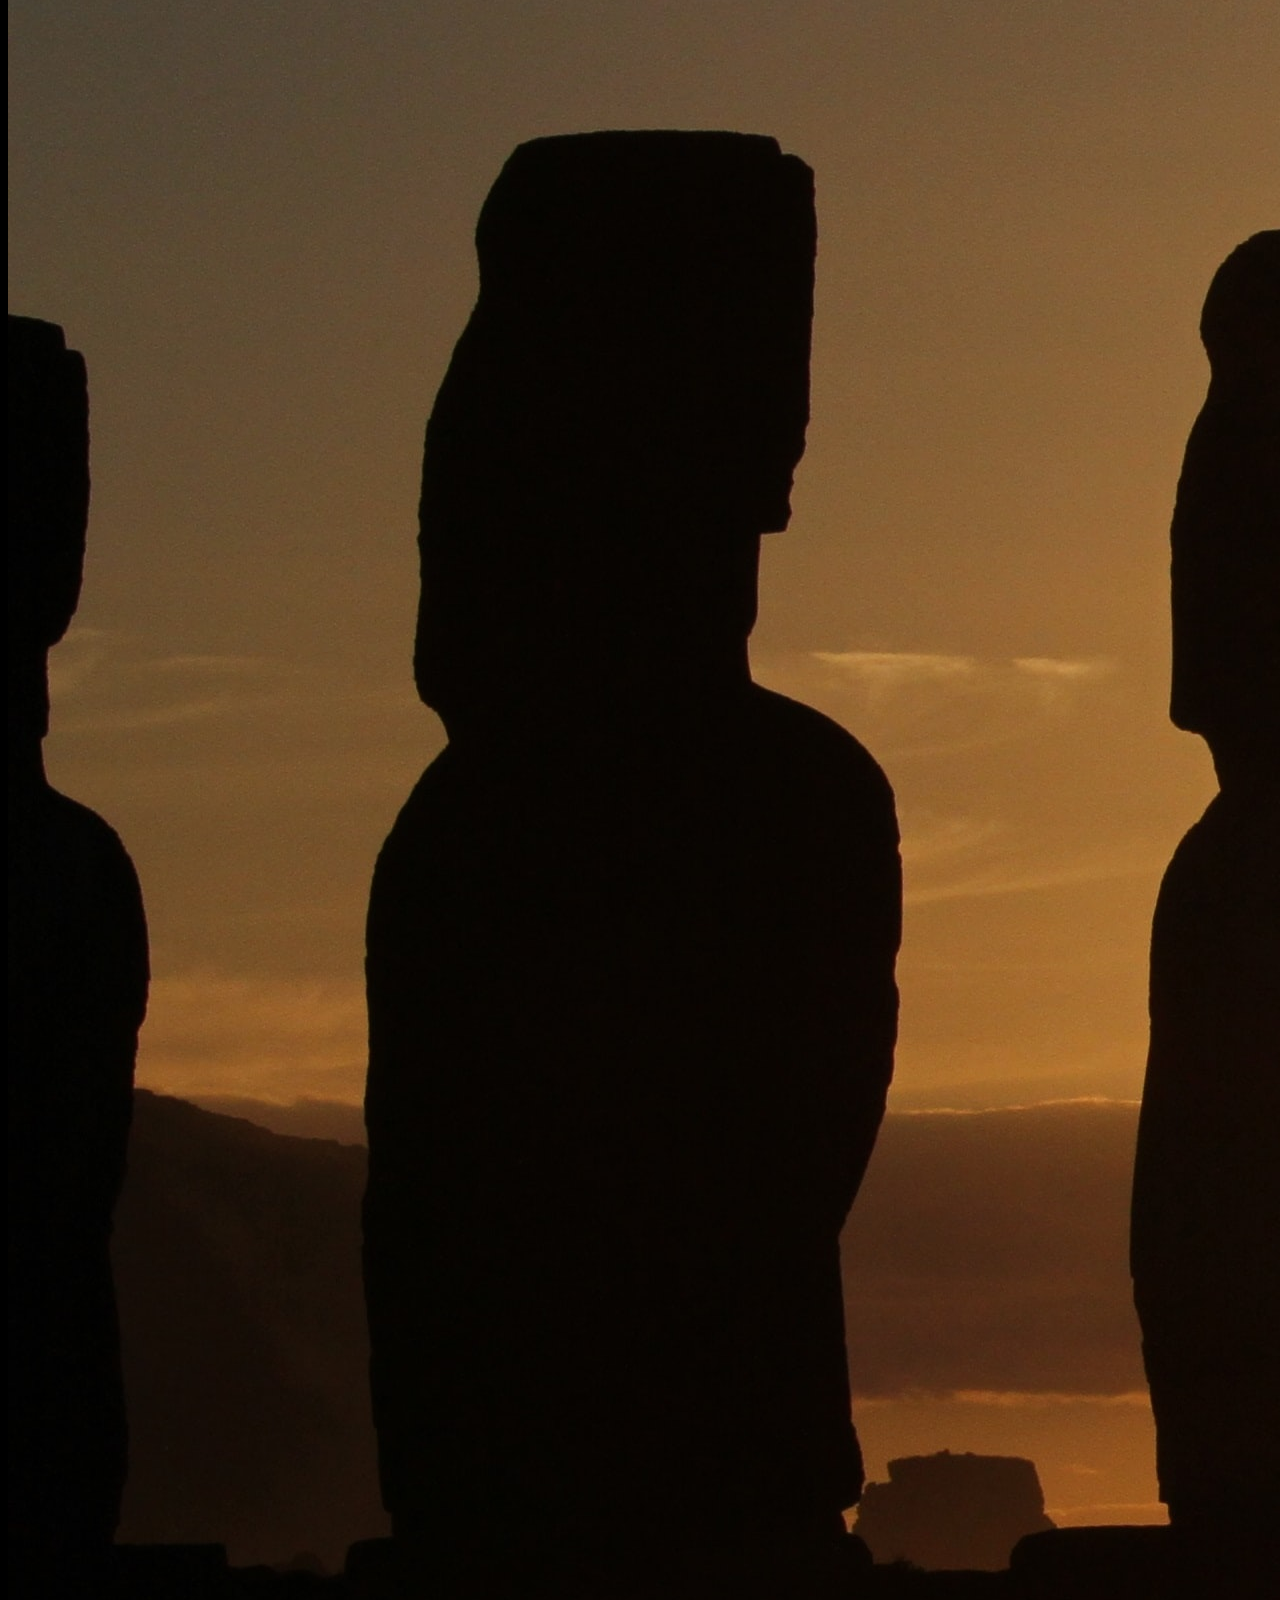
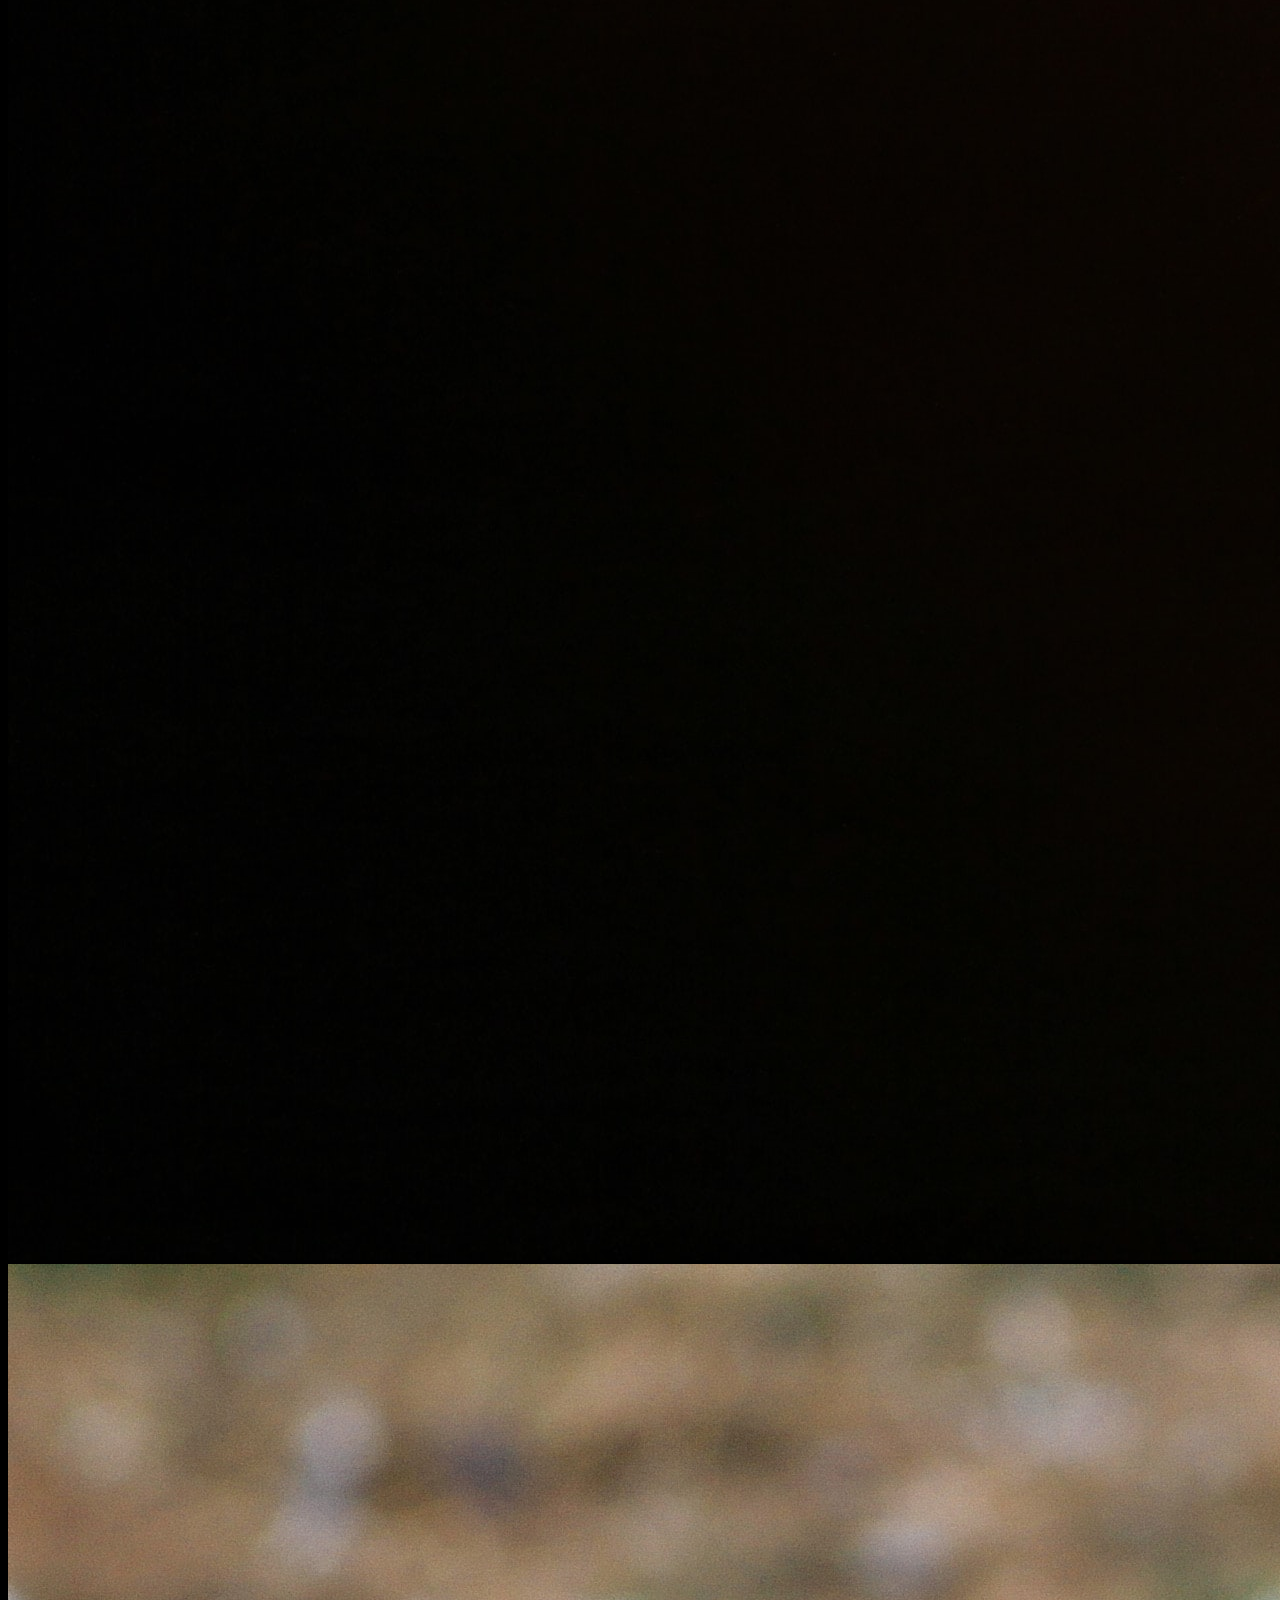
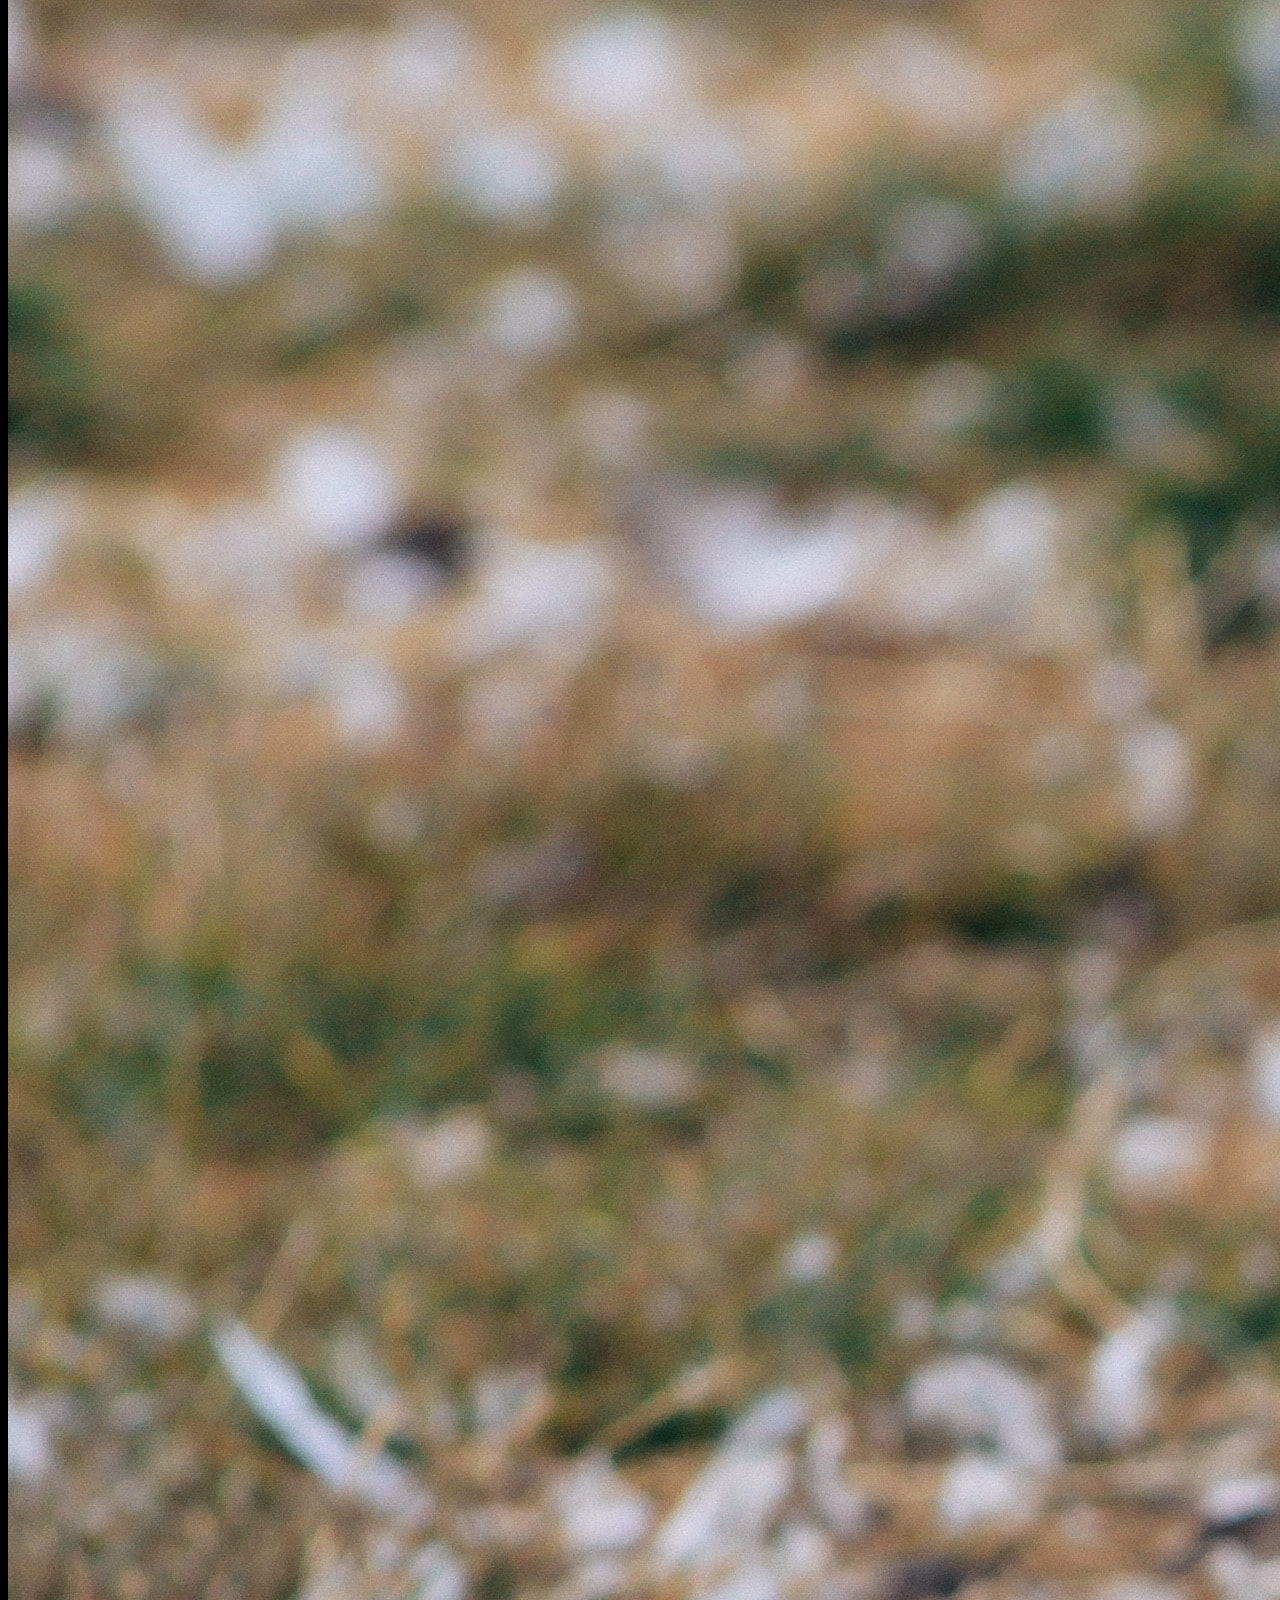
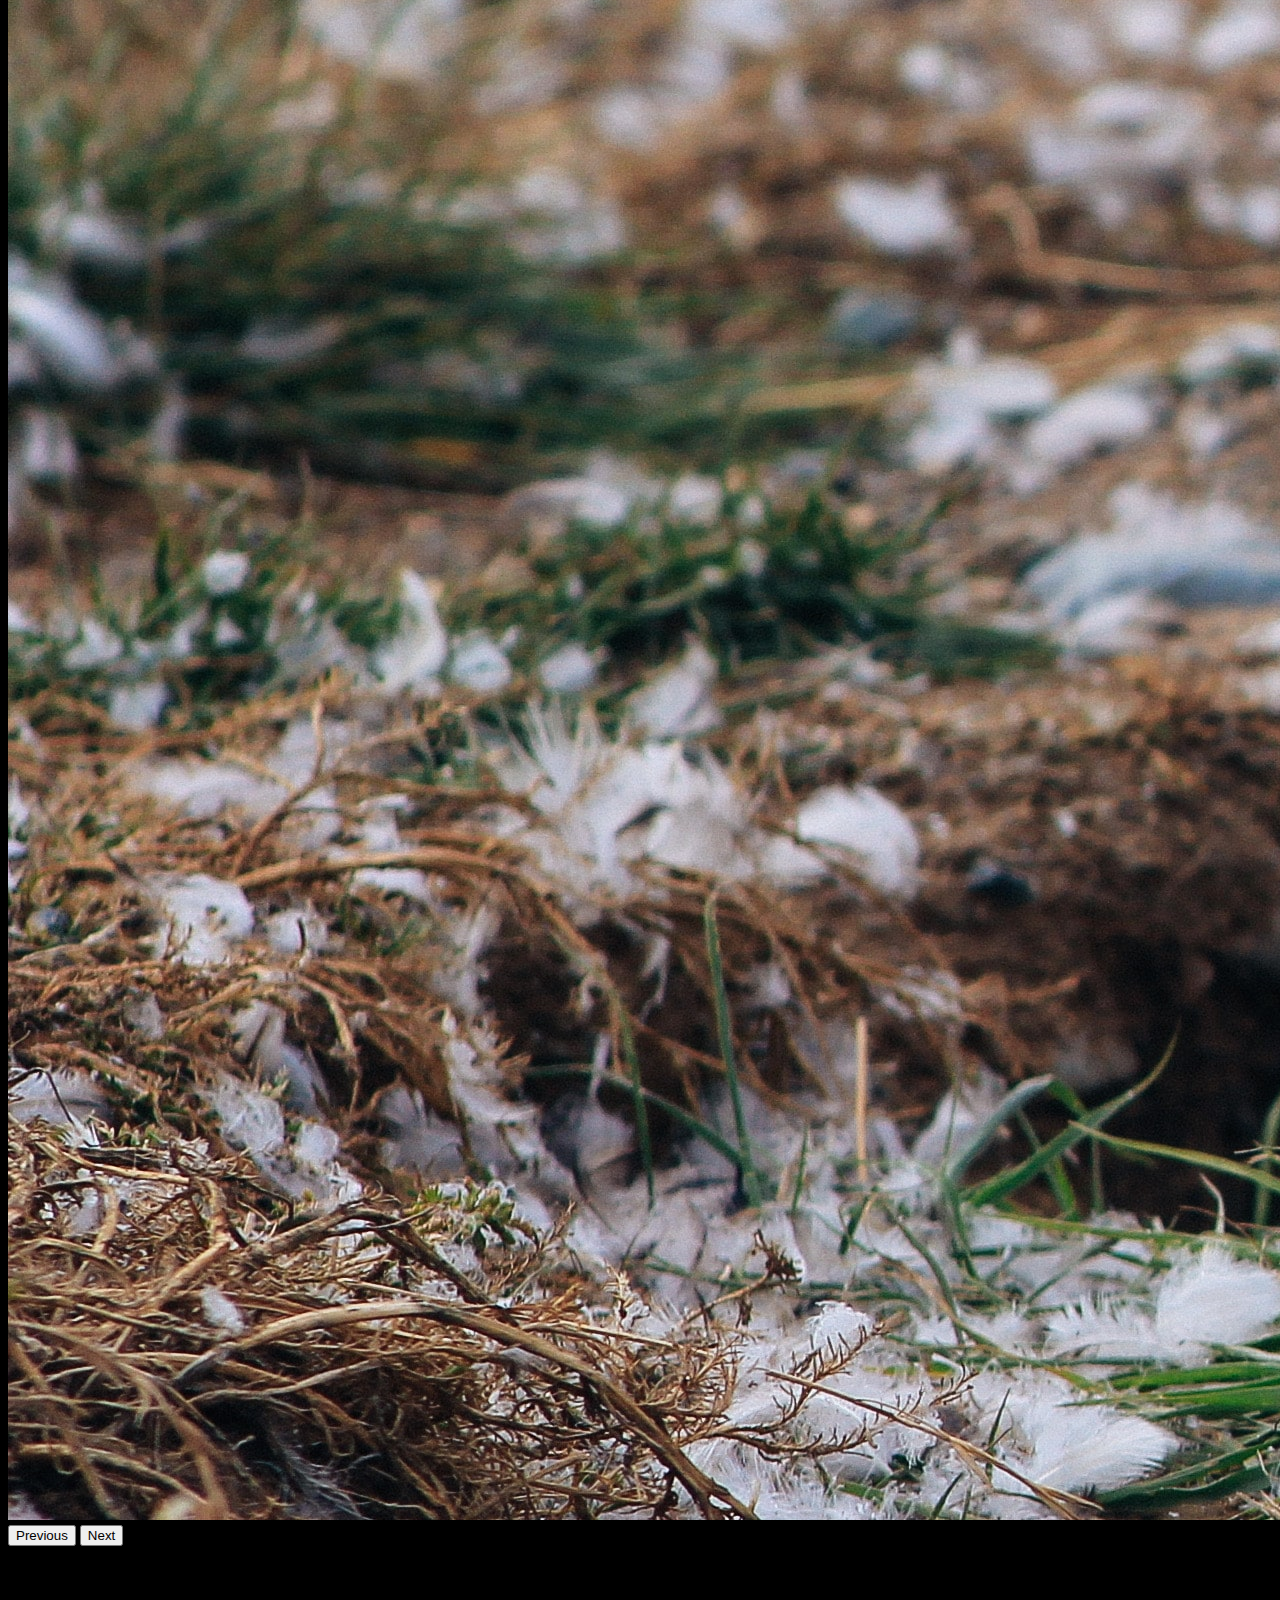
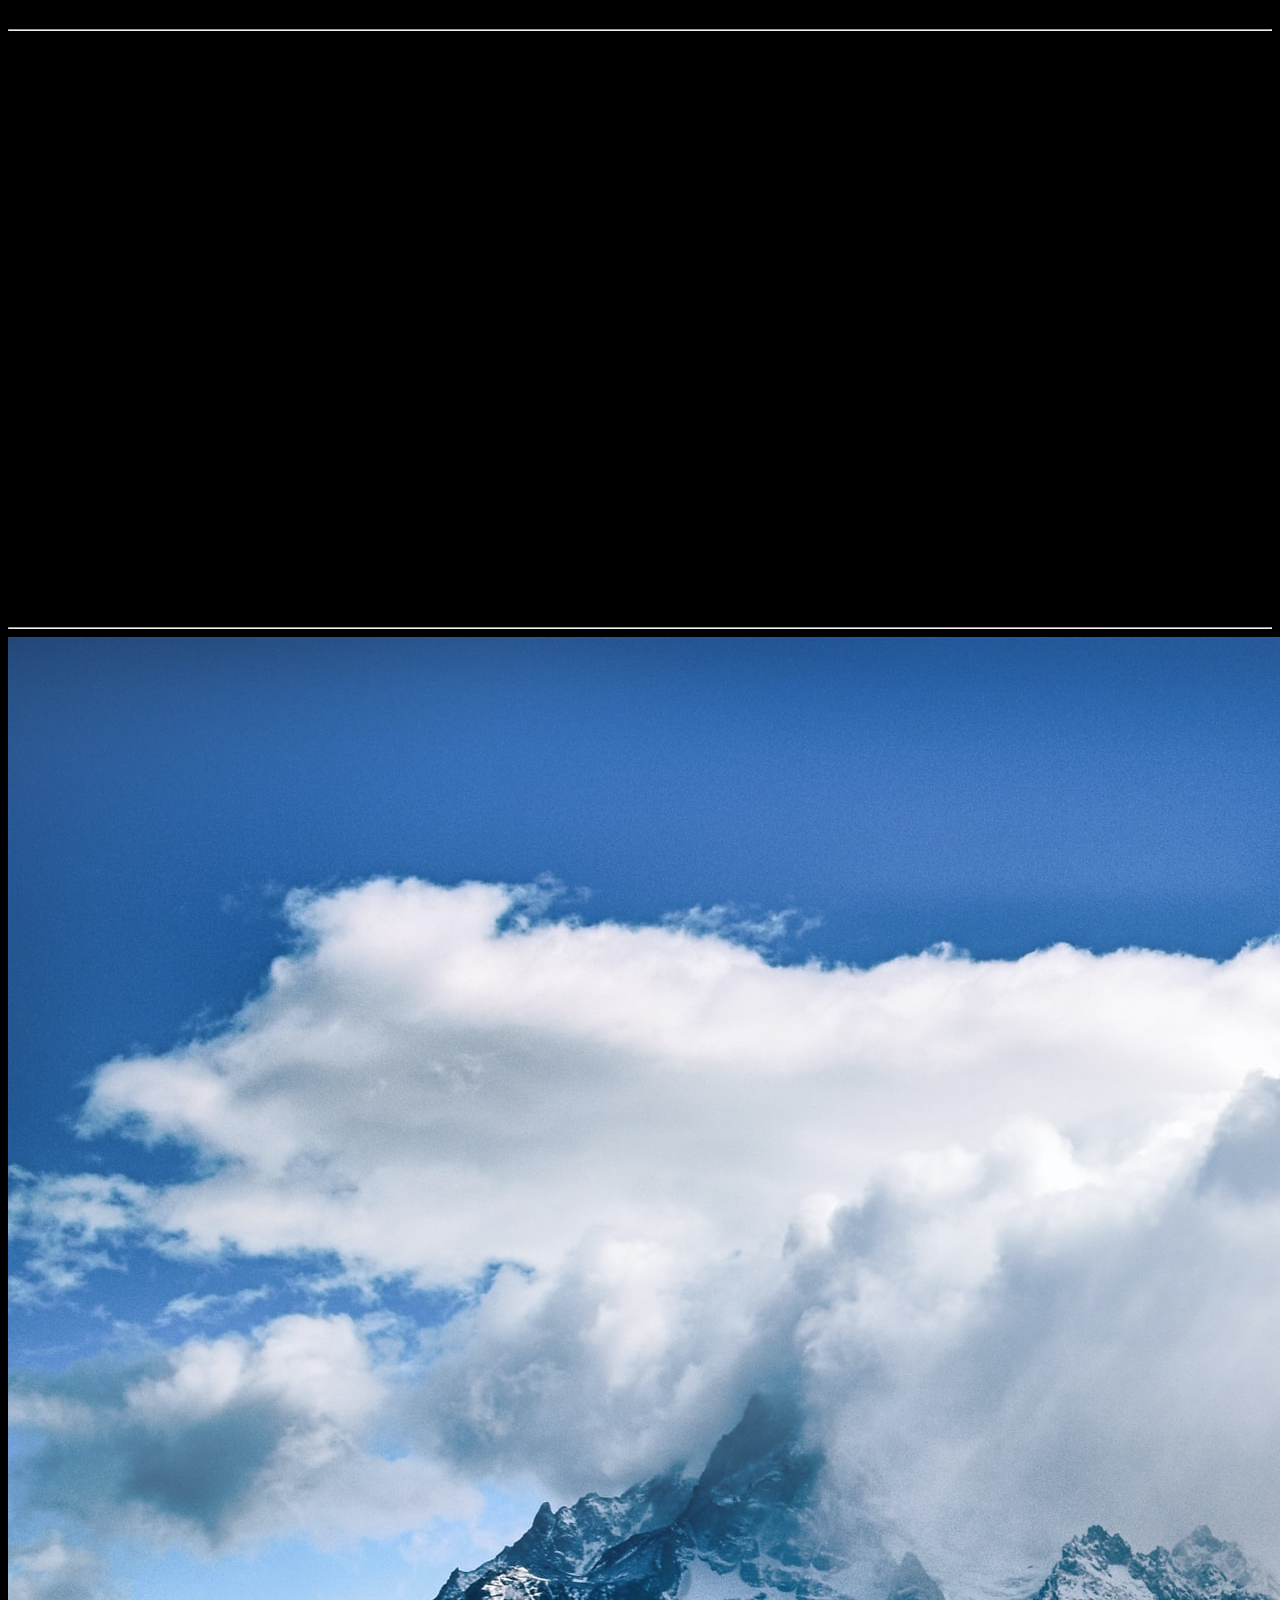
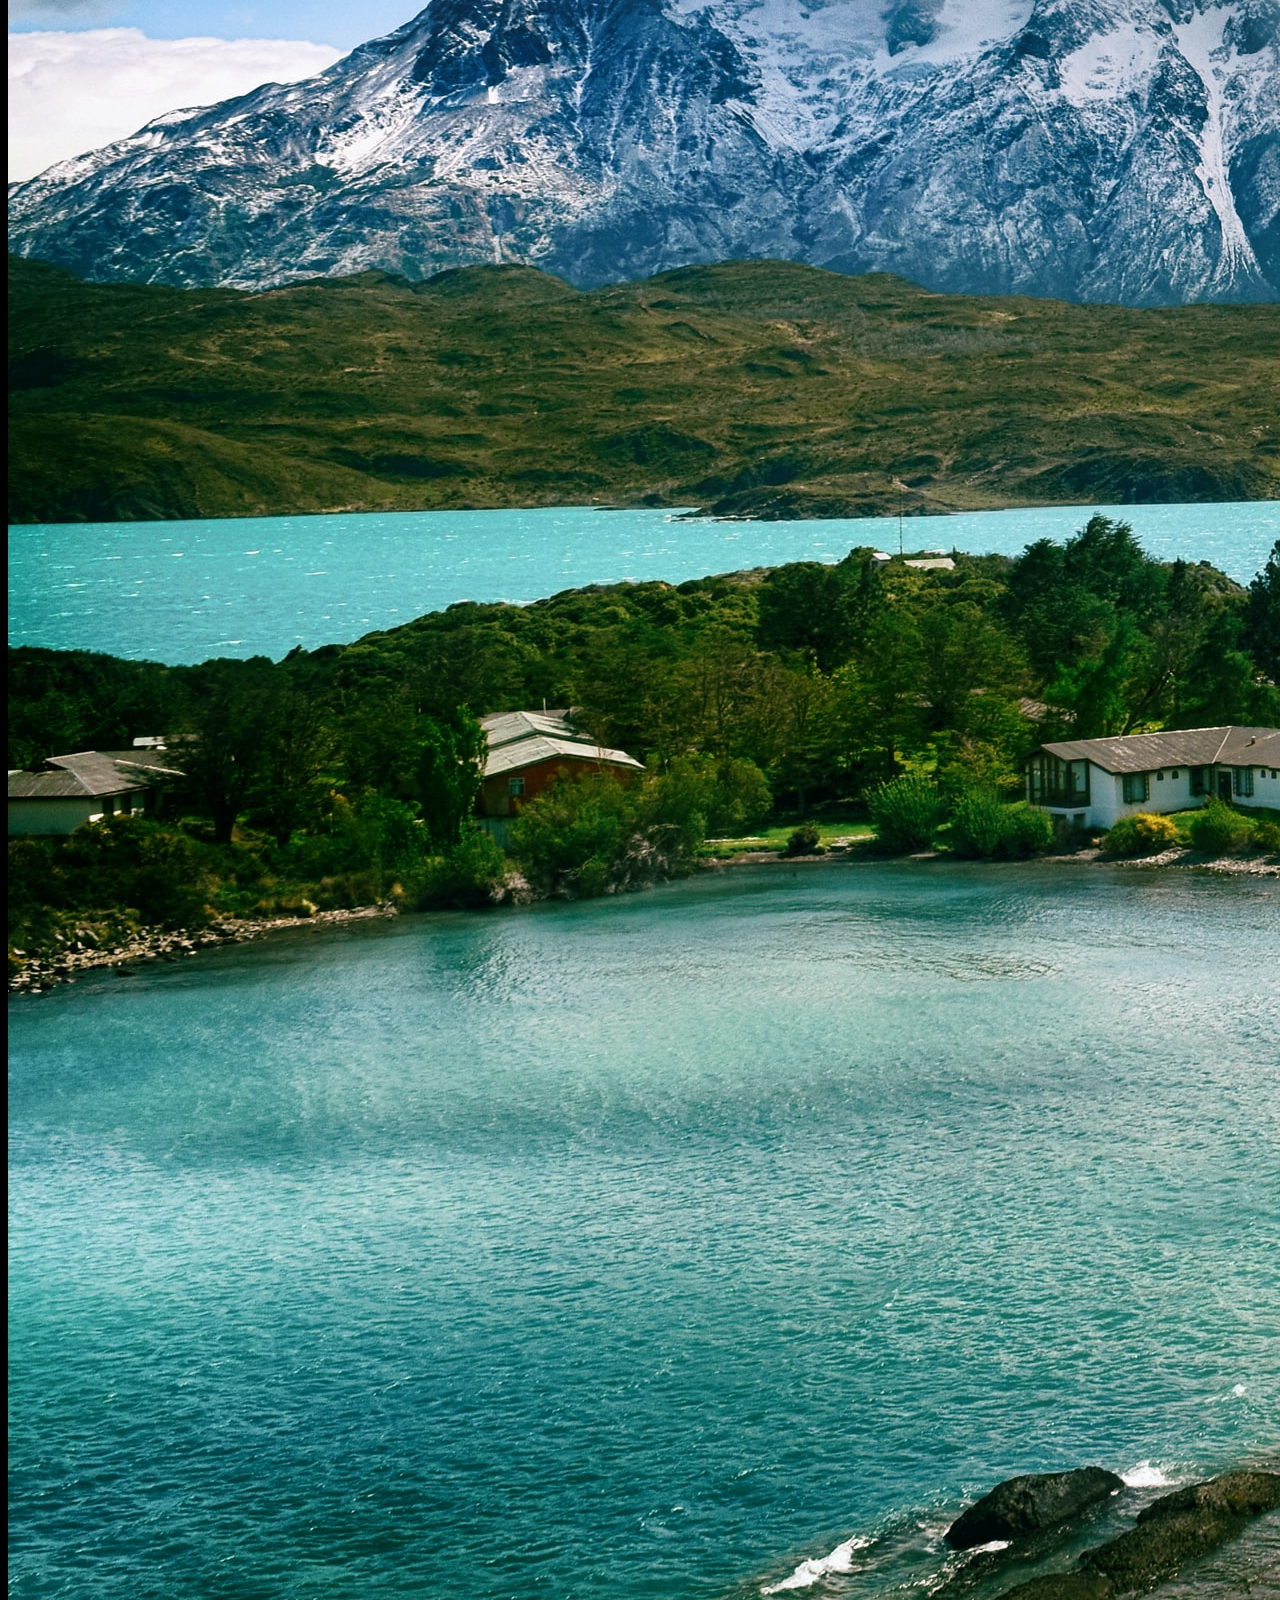
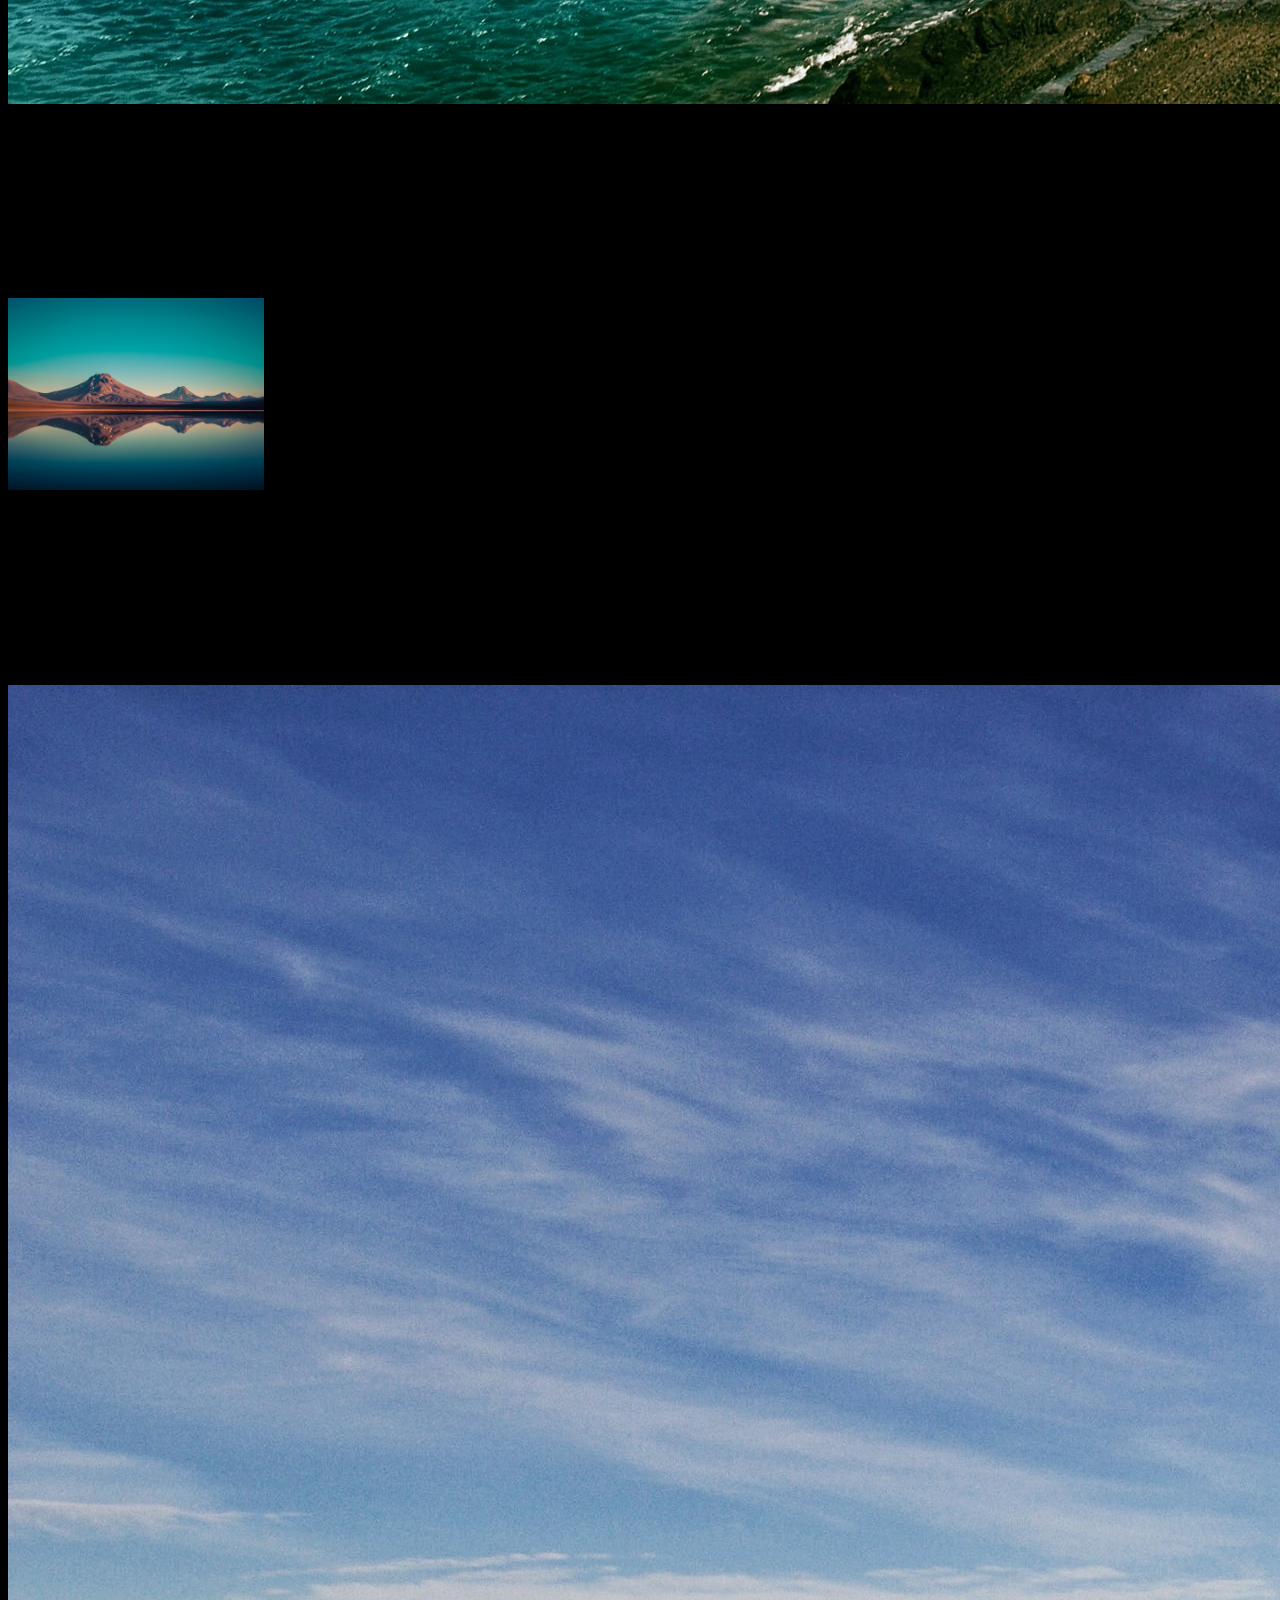
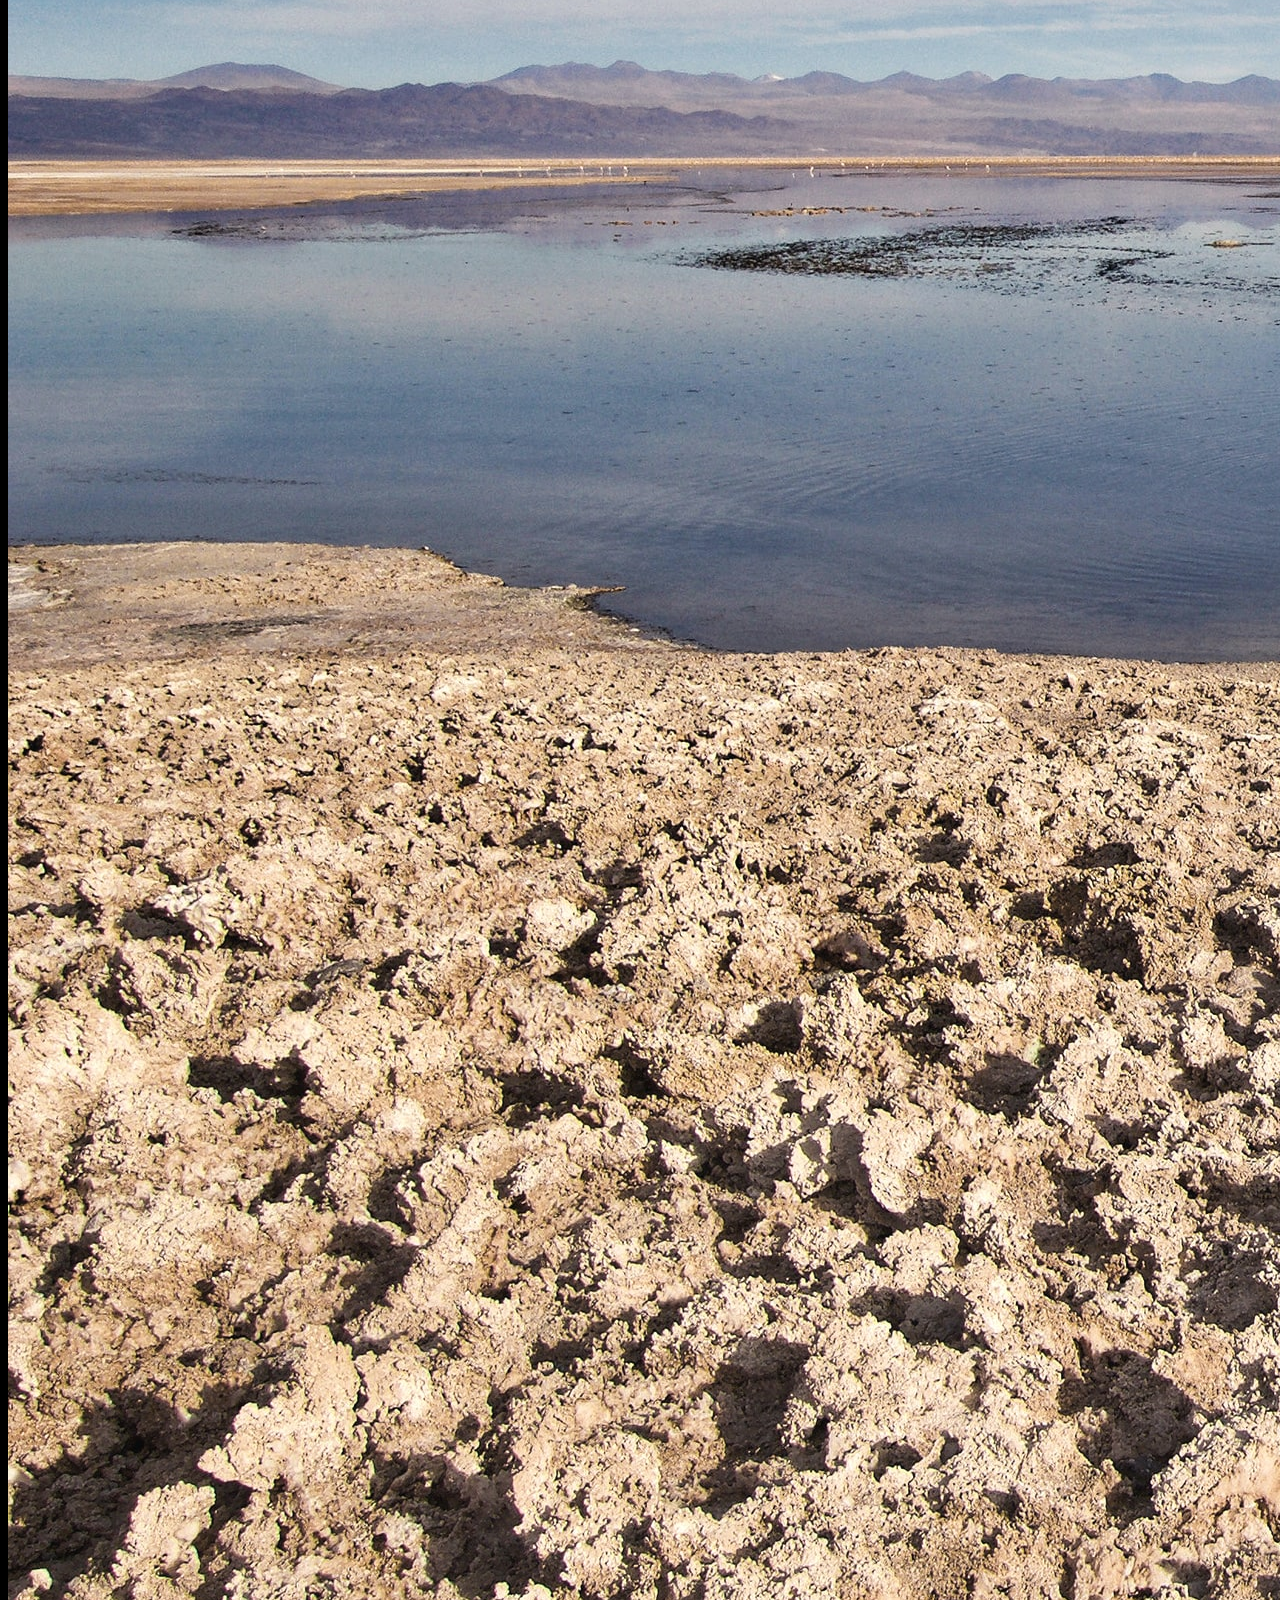
==== commit 4833ce7a: "Segundo arreglo" ====
--- a/viajes.html
+++ b/viajes.html
@@ -71,7 +71,7 @@
 
 
 
-<!--¿Quienes somos?-->
+<!--¿Quienessomos?-->
 
 <section id="¿Quiénes-somos?" class=" pt-5 container d-none d-sm-block">
       <div class="mt-5 mb-5" style="text-align: center;">
@@ -80,15 +80,24 @@
     </div>
     <div class="row mt-4 mb-5">
       <div class="col-4">
-        <div class="iconos bg-info text-center"><i class="fa-solid fa-plane text-center"></i></div>
+        <div class="iconos bg-info text-center" 
+        data-bs-toggle="tooltip" 
+        data-bs-placement="top" 
+        title="Parrafo uno"><i class="fa-solid fa-plane text-center"></i></div>
     <p>Lorem ipsum dolor sit amet consectetur adipisicing elit. Quod sit ut aliquid veniam? Unde nam quae officiis suscipit doloremque, libero voluptatum non veniam asperiores aliquam est! Excepturi praesentium sunt voluptatibus sapiente mollitia voluptatem optio odio ipsam doloribus. Nulla repudiandae magni, deleniti soluta eaque tempore adipisci nobis cum earum! Esse molestias culpa voluptatum officia ea fugiat! Officia cumque harum earum necessitatibus. Nostrum reiciendis nisi aliquam fugiat id itaque labore? Ipsum in repellat veniam magni molestias, nisi quod exercitationem amet est unde.<p>
     </div>
     <div class="col-4">
       <p>Lorem ipsum dolor sit amet consectetur adipisicing elit. Quod sit ut aliquid veniam? Unde nam quae officiis suscipit doloremque, libero voluptatum non veniam asperiores aliquam est! Excepturi praesentium sunt voluptatibus sapiente mollitia voluptatem optio odio ipsam doloribus. Nulla repudiandae magni, deleniti soluta eaque tempore adipisci nobis cum earum! Esse molestias culpa voluptatum officia ea fugiat! Officia cumque harum earum necessitatibus. Nostrum reiciendis nisi aliquam fugiat id itaque labore? Ipsum in repellat veniam magni molestias, nisi quod exercitationem amet est unde.<p>
-        <div class="iconos bg-info text-center"><i class="fa-solid fa-triangle-exclamation text-center"></i></div>
+        <div class="iconos bg-info text-center"
+        data-bs-toggle="tooltip" 
+        data-bs-placement="top" 
+        title="Parrafo dos"><i class="fa-solid fa-triangle-exclamation text-center"></i></div>
       </div>
        <div class="col-4">
-        <div class="iconos bg-info text-center"><i class="fa-solid fa-route text-center"></i></div>
+        <div class="iconos bg-info text-center"
+        data-bs-toggle="tooltip" 
+        data-bs-placement="top" 
+        title="Parrafo tres"><i class="fa-solid fa-route text-center"></i></div>
         <p>Lorem ipsum dolor sit amet consectetur adipisicing elit. Quod sit ut aliquid veniam? Unde nam quae officiis suscipit doloremque, libero voluptatum non veniam asperiores aliquam est! Excepturi praesentium sunt voluptatibus sapiente mollitia voluptatem optio odio ipsam doloribus. Nulla repudiandae magni, deleniti soluta eaque tempore adipisci nobis cum earum! Esse molestias culpa voluptatum officia ea fugiat! Officia cumque harum earum necessitatibus. Nostrum reiciendis nisi aliquam fugiat id itaque labore? Ipsum in repellat veniam magni molestias, nisi quod exercitationem amet est unde.<p>
     </div>
     </div>
@@ -103,50 +112,38 @@
       <h1 class=“fw-bold”>DESTACADOS</h1>
       <hr class “opacity-100 w-25 Mx-auto>
   </div>
- <div class="mb-2 d-flex justify-content-center">
+ <div class="d-flex justify-content-center">
    <div class="row">
      <div class="col-12 col-sm-3 my-3">
       <div class="card border-0" style="width: 18rem;">
-        <img src="assets\img\card1.jpg" class="card-img-top" alt="..." 
-        data-bs-toggle="tooltip" 
-        data-bs-placement="top" 
-        title="Tarjeta uno">>
-        <div class="card-body bg-info">
-          <h4 class="card-titulo">Lorem ipsum dolor sit amet</h4>
-          <p class="card-text">Lorem ipsum dolor sit amet consectetur adipisicing elit. Hic voluptas quisquam, nemo iusto perferendis beatae.</p>
-        </div>
-      </div>
-     </div>
-     <div class="col-12 col-sm-3 my-3">
-      <div class="card border-0" style="width: 18rem;">
-        <img src="assets\img\card2.jpg" class="card-img-top" alt="..."
-        data-bs-toggle="tooltip" 
-        data-bs-placement="top" 
-        title="Tarjeta dos">>
-        <div class="card-body bg-info">
-          <h4 class="card-titulo">Lorem ipsum dolor sit amet</h4>
-          <p class="card-text">Lorem ipsum dolor sit amet consectetur adipisicing elit. Hic voluptas quisquam, nemo iusto perferendis beatae.</p>
-        </div>
-      </div>
-     </div>
-     <div class="col-12 col-sm-3 my-3">
-      <div class="card border-0" style="width: 18rem;">
-        <img src="assets\img\card3.jpg" class="card-img-top-falla" alt="..."
-        data-bs-toggle="tooltip" 
-        data-bs-placement="top" 
-        title="Tarjeta tres">>
-        <div class="card-body bg-info">
-          <h4 class="card-titulo">Lorem ipsum dolor sit amet</h4>
-          <p class="card-text">Lorem ipsum dolor sit amet consectetur adipisicing elit. Hic voluptas quisquam, nemo iusto perferendis beatae.</p>
-        </div>
-      </div>
-     </div>
-     <div class="col-12 col-sm-3 my-3">
-      <div class="card border-0" style="width: 18rem;">
-        <img src="assets\img\card4.jpg" class="card-img-top" alt="..."
-        data-bs-toggle="tooltip" 
-        data-bs-placement="top" 
-        title="Tarjeta cuatro">>
+        <img src="assets\img\card1.jpg" class="card-img-top" alt="..." >
+        <div class="card-body bg-info">
+          <h4 class="card-titulo">Lorem ipsum dolor sit amet</h4>
+          <p class="card-text">Lorem ipsum dolor sit amet consectetur adipisicing elit. Hic voluptas quisquam, nemo iusto perferendis beatae.</p>
+        </div>
+      </div>
+     </div>
+     <div class="col-12 col-sm-3 my-3">
+      <div class="card border-0" style="width: 18rem;">
+        <img src="assets\img\card2.jpg" height="192px" class="card-img-top" alt="...">
+        <div class="card-body bg-info">
+          <h4 class="card-titulo">Lorem ipsum dolor sit amet</h4>
+          <p class="card-text">Lorem ipsum dolor sit amet consectetur adipisicing elit. Hic voluptas quisquam, nemo iusto perferendis beatae.</p>
+        </div>
+      </div>
+     </div>
+     <div class="col-12 col-sm-3 my-3">
+      <div class="card border-0" style="width: 18rem;">
+        <img src="assets\img\card3.jpg" class="card-img-top-falla" alt="...">
+        <div class="card-body bg-info">
+          <h4 class="card-titulo">Lorem ipsum dolor sit amet</h4>
+          <p class="card-text">Lorem ipsum dolor sit amet consectetur adipisicing elit. Hic voluptas quisquam, nemo iusto perferendis beatae.</p>
+        </div>
+      </div>
+     </div>
+     <div class="col-12 col-sm-3 my-3">
+      <div class="card border-0" style="width: 18rem;">
+        <img src="assets\img\card4.jpg" class="card-img-top" alt="...">
         <div class="card-body bg-info">
           <h4 class="card-titulo">Lorem ipsum dolor sit amet</h4>
           <p class="card-text">Lorem ipsum dolor sit amet consectetur adipisicing elit. Hic voluptas quisquam, nemo iusto perferendis beatae.</p>
@@ -160,12 +157,12 @@
 
 
 <!--Contacto-->
-      <section id="Contactos" class="y-5 py-5">
-        <form class="container";>
-          <div style="text-align: center">
-                <h1 class=“fw-bold”>CONTACTO</h1>
-                <hr class “opacity-100 w-25 Mx-auto>
-            </div>
+<section id="Contactos" class="y-5 py-5">
+  <form class="container";>
+    <div style="text-align: center">
+          <h1 class=“fw-bold”>CONTACTO</h1>
+          <hr class “opacity-100 w-25 Mx-auto>
+      </div>
             <div class="form-group pt-3">
                 <label for="formGroupExampleInput">Nombre</label>
                 <input type="text" class="form-control" id="formGroupExampleInput" placeholder="">
